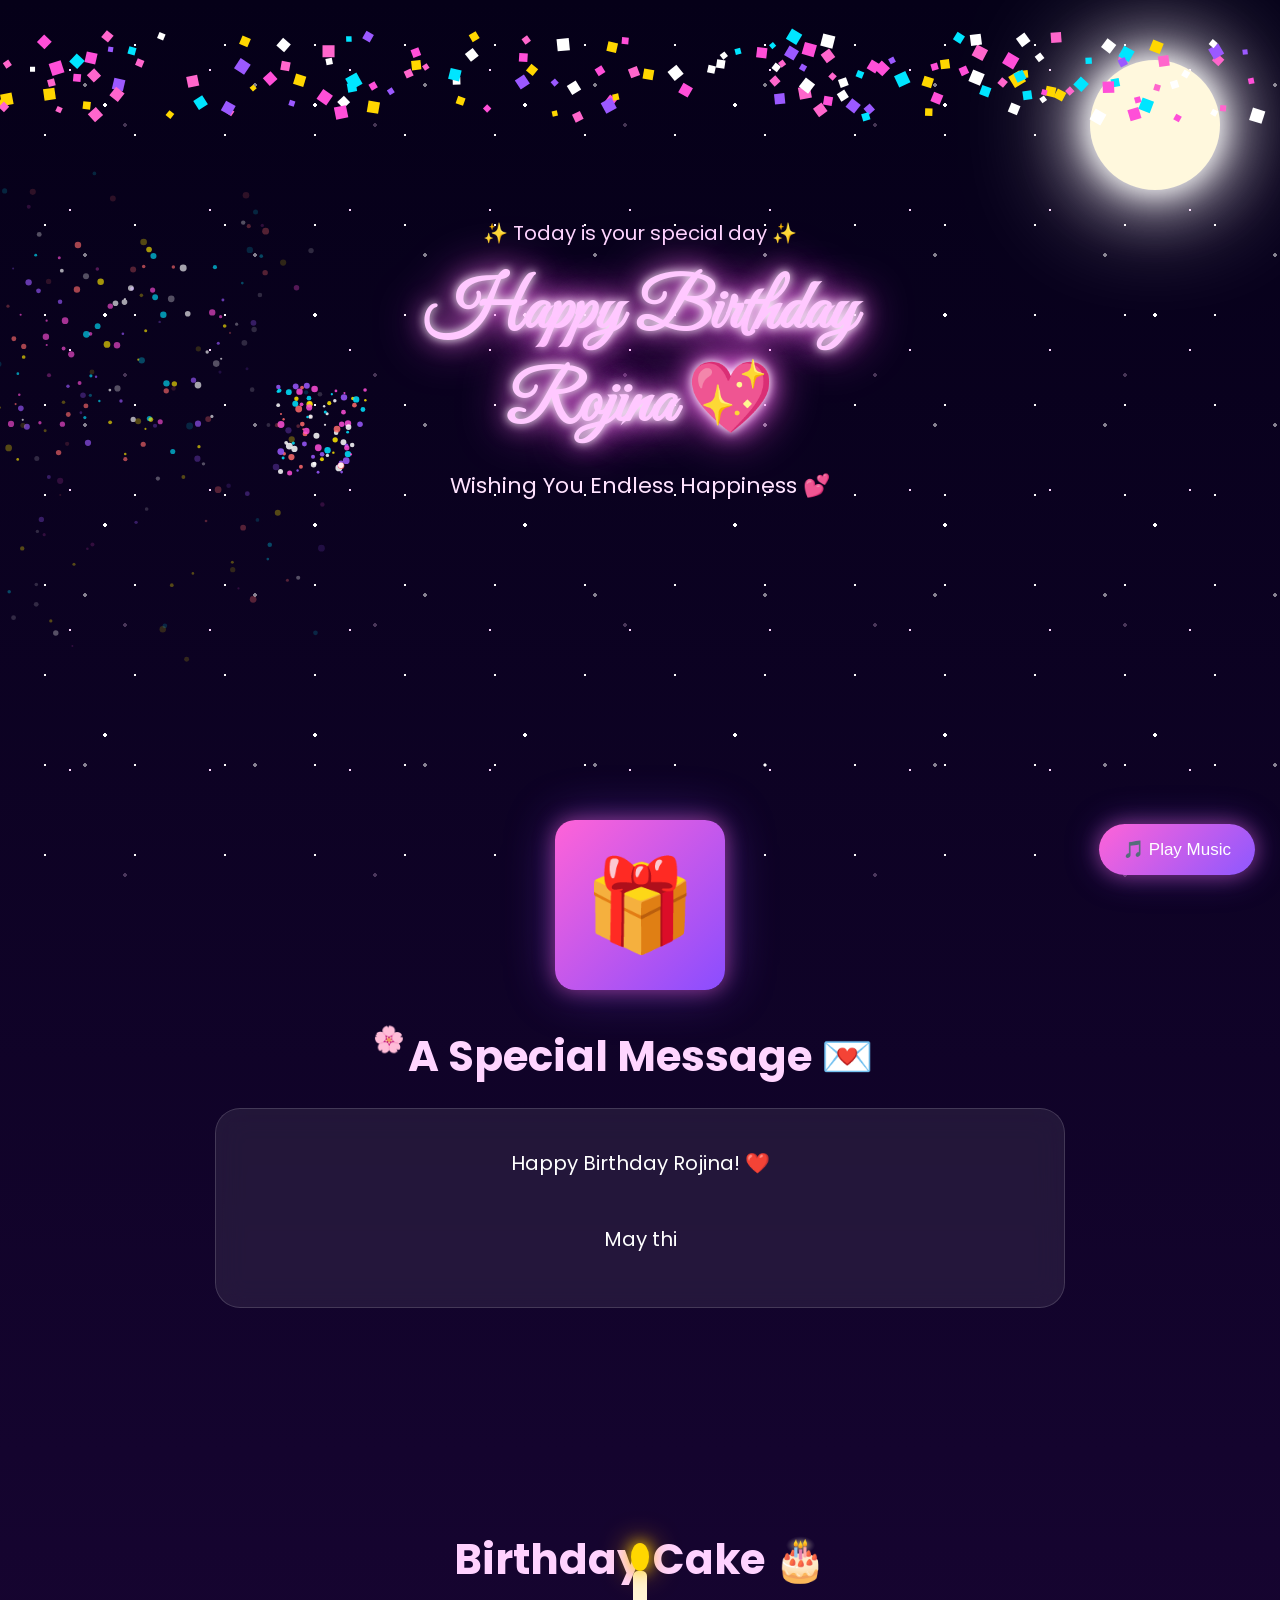
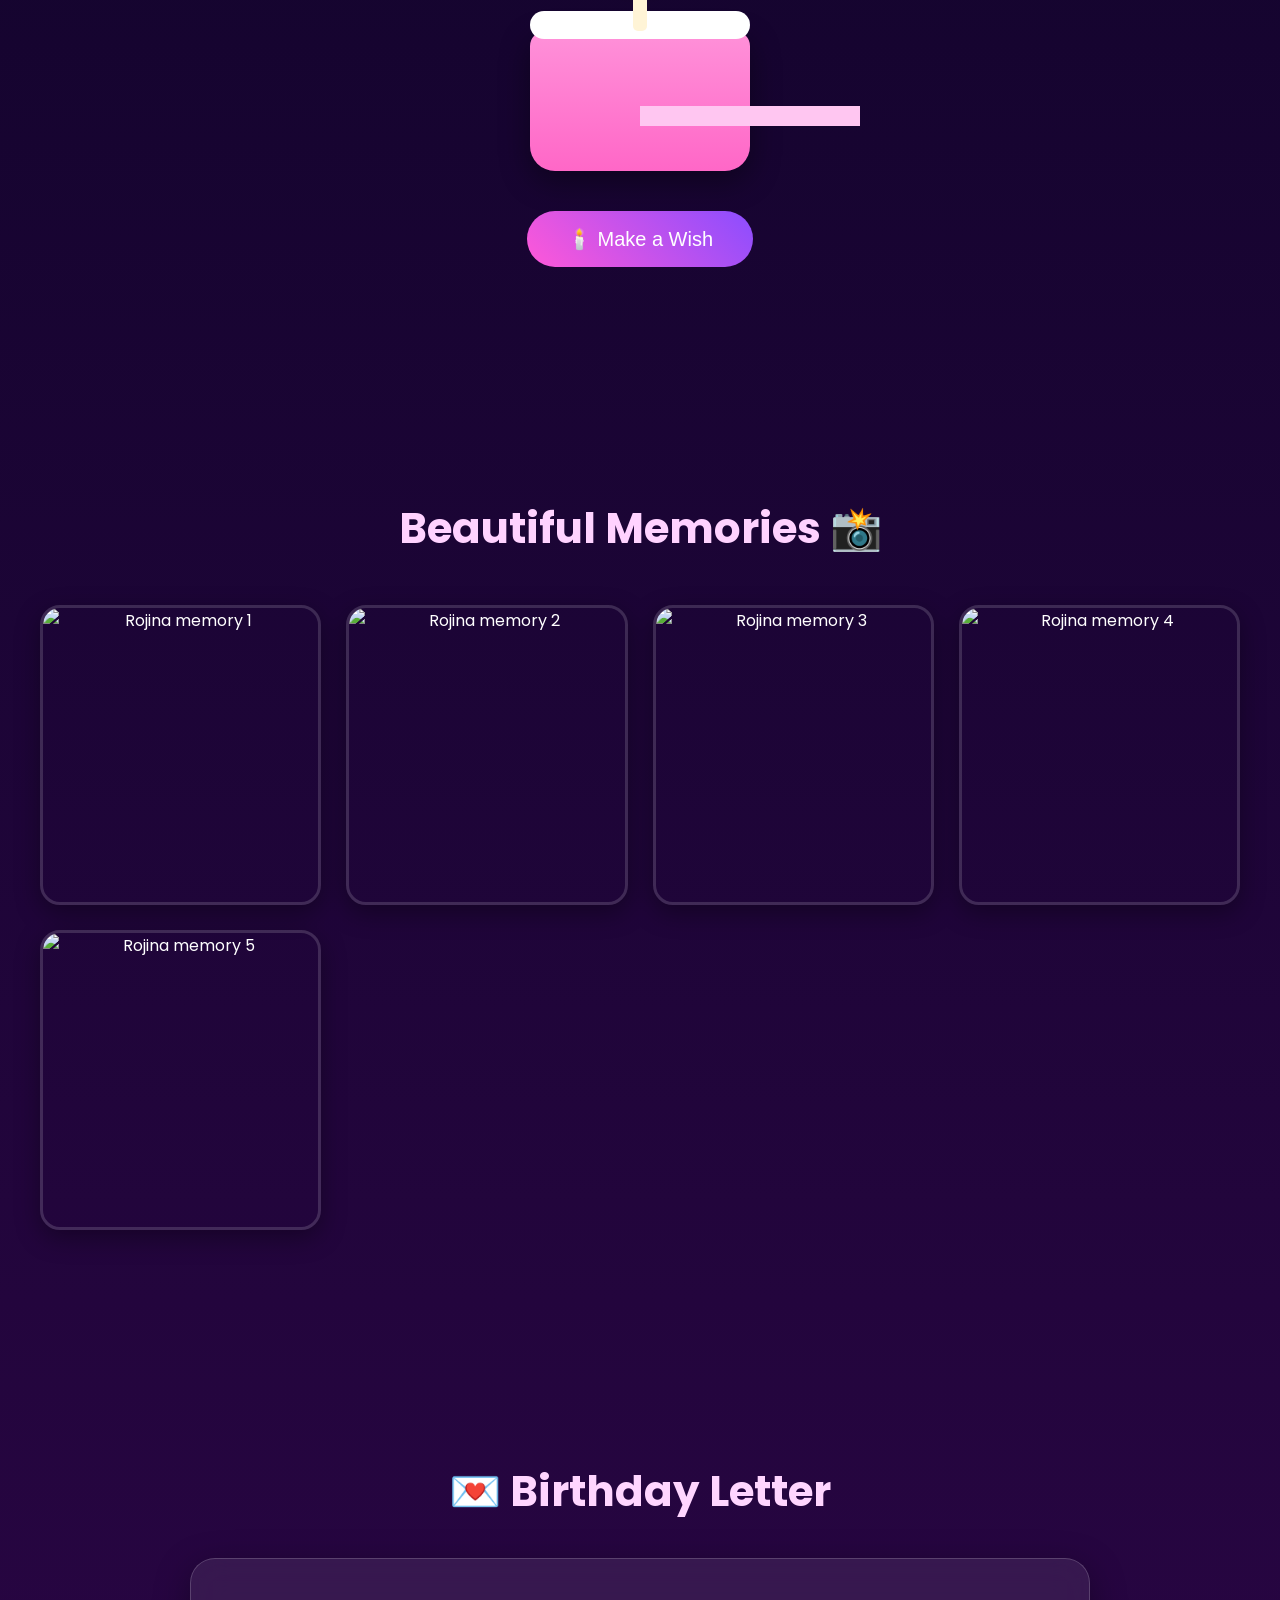
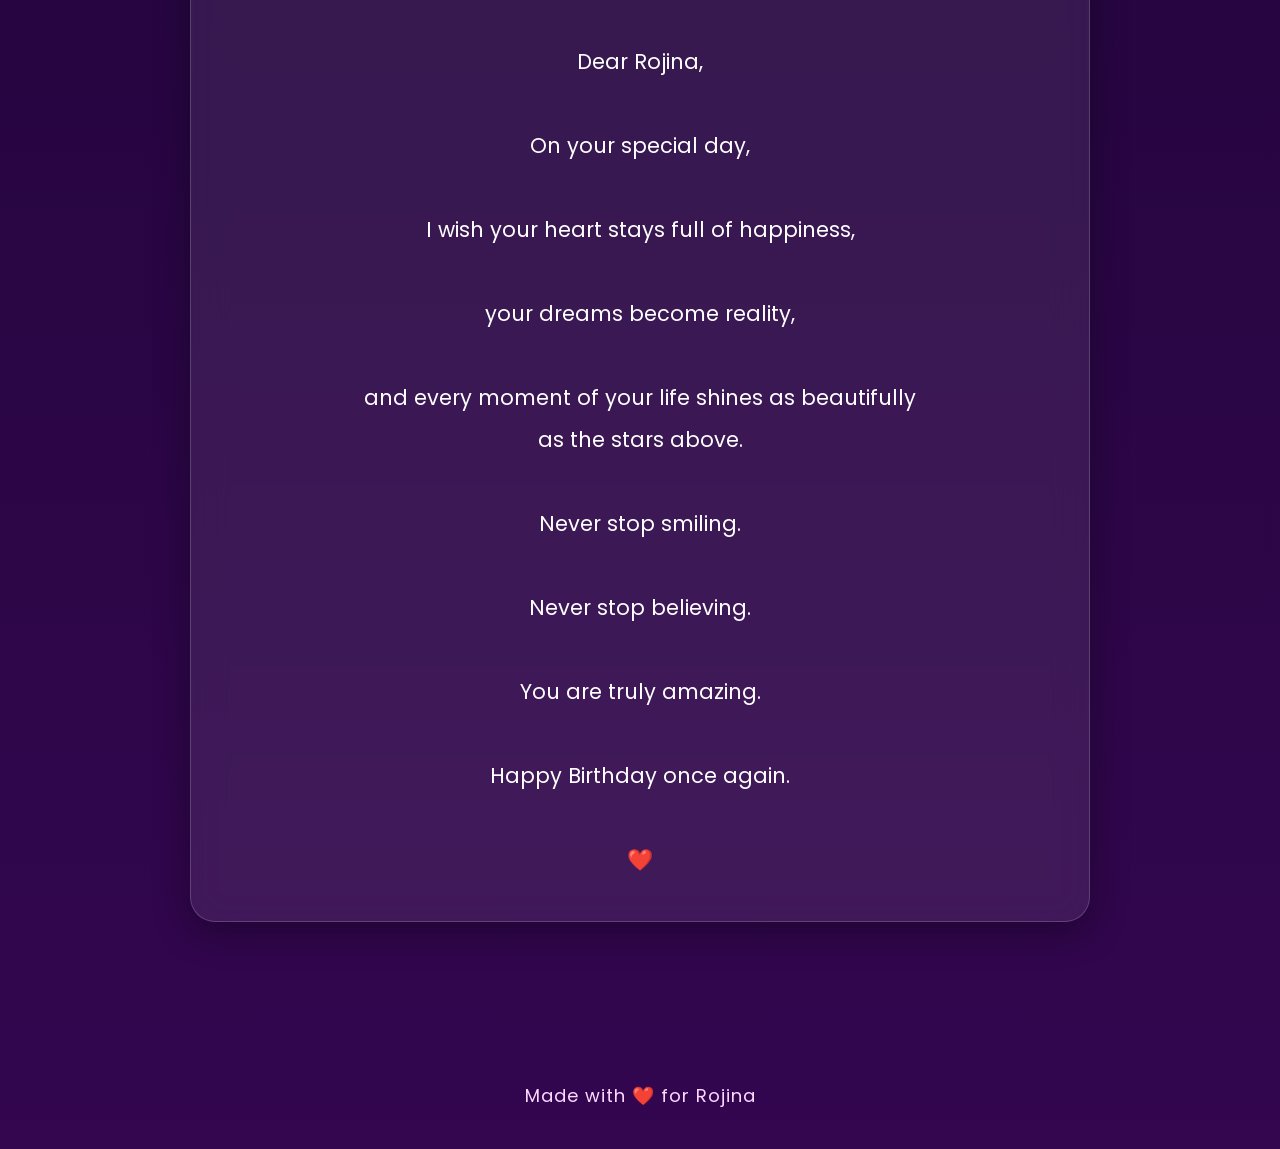
==== surprise.html @ cd190948 "Update surprise.html" ====
<!DOCTYPE html>
<html lang="en">
<head>

    <meta charset="UTF-8">
    <meta name="viewport" content="width=device-width, initial-scale=1.0">

    <title>Rojina's Birthday Surprise 🎂</title>

    <link rel="stylesheet" href="styles.css">

    <link rel="preconnect" href="https://fonts.googleapis.com">
    <link rel="preconnect" href="https://fonts.gstatic.com" crossorigin>

    <link
        href="https://fonts.googleapis.com/css2?family=Poppins:wght@300;400;600;700&family=Great+Vibes&display=swap"
        rel="stylesheet"
    >

</head>

<body class="surprise-page">

    <!-- Background -->
    <div id="stars"></div>
    <div id="stars2"></div>
    <div id="stars3"></div>

    <div class="moon"></div>

    <!-- Effects -->
    <div id="hearts"></div>

    <canvas id="fireworks"></canvas>


    <!-- Birthday Hero -->
    <section class="birthday-hero">

        <p class="small-title">
            ✨ Today is your special day ✨
        </p>

        <h1 class="title">
            Happy Birthday
        </h1>

        <h2 class="name">
            Rojina 💖
        </h2>

        <p class="subtitle">
            Wishing You Endless Happiness 💕
        </p>

    </section>


    <!-- Special Message -->
    <section id="giftSection">

        <div class="gift-box">
            🎁
        </div>

        <h2>
            A Special Message 💌
        </h2>

        <p class="message">
            Happy Birthday Rojina! ❤️

            May this year bring endless happiness, success, love,
            laughter, and beautiful memories.

            You deserve every wonderful thing life has to offer.

            Keep smiling because your smile makes the world brighter.

            Have the most magical birthday ever!

            🎂🎉💖✨
        </p>

    </section>


    <!-- Cake -->
    <section class="cake-section">

        <h2>
            Birthday Cake 🎂
        </h2>

        <div class="cake">

            <div class="candle">
                <div class="flame"></div>
            </div>

        </div>

        <button id="wishBtn" type="button">
            🕯️ Make a Wish
        </button>

    </section>


    <!-- Gallery -->
    <section class="gallery">

        <h2>
            Beautiful Memories 📸
        </h2>

        <div class="photos">

            <img
                src="https://cdn.phototourl.com/free/2026-08-09-d5a7dcd9-28c2-40c3-971a-18ba50d3bc0d.png"
                alt="Rojina memory 1"
            >

            <img
                src="https://cdn.phototourl.com/free/2026-08-09-d5a7dcd9-28c2-40c3-971a-18ba50d3bc0d.png"
                alt="Rojina memory 2"
            >

            <img
                src="https://cdn.phototourl.com/free/2026-08-09-d5a7dcd9-28c2-40c3-971a-18ba50d3bc0d.png"
                alt="Rojina memory 3"
            >

            <img
                src="https://cdn.phototourl.com/free/2026-08-09-d5a7dcd9-28c2-40c3-971a-18ba50d3bc0d.png"
                alt="Rojina memory 4"
            >

            <img
                src="https://cdn.phototourl.com/free/2026-08-09-d5a7dcd9-28c2-40c3-971a-18ba50d3bc0d.png"
                alt="Rojina memory 5"
            >

        </div>

    </section>


    <!-- Birthday Letter -->
    <section class="letter">

        <h2>
            💌 Birthday Letter
        </h2>

        <div class="letter-card">

            <p>
                Dear Rojina,

                On your special day,

                I wish your heart stays full of happiness,

                your dreams become reality,

                and every moment of your life shines as beautifully
                as the stars above.

                Never stop smiling.

                Never stop believing.

                You are truly amazing.

                Happy Birthday once again.

                ❤️
            </p>

        </div>

    </section>


    <!-- Music -->
    <audio
        id="music"
        loop
        preload="auto"
    >
        <source src="music.mp3" type="audio/mpeg">

        Your browser does not support the audio element.
    </audio>

    <button
        id="musicBtn"
        type="button"
    >
        🎵 Play Music
    </button>


    <footer>
        Made with ❤️ for Rojina
    </footer>


    <script src="script.js"></script>

</body>
</html>
---- styles.css ----
/* ==========================================
   PREMIUM BIRTHDAY WEBSITE
   Theme: Pink + Purple
========================================== */

* {
    margin: 0;
    padding: 0;
    box-sizing: border-box;
}

html {
    scroll-behavior: smooth;
}

body {
    font-family: "Poppins", sans-serif;
    overflow-x: hidden;
    background:
        linear-gradient(
            180deg,
            #050018,
            #14042e,
            #23053d,
            #33064f
        );
    color: #fff;
    min-height: 100vh;
}


/* ==========================================
   LOADER
========================================== */

#loader {
    position: fixed;
    inset: 0;

    background: #090017;

    display: flex;
    justify-content: center;
    align-items: center;

    z-index: 10000;

    transition:
        opacity 0.8s ease,
        visibility 0.8s ease;
}

#loader.loader-hidden {
    opacity: 0;
    visibility: hidden;
}

#loader h1 {
    font-size: 40px;

    font-family: "Great Vibes", cursive;

    color: #ffb5ff;

    animation: pulse 2s infinite;
}


@keyframes pulse {

    0% {
        transform: scale(1);
    }

    50% {
        transform: scale(1.08);
    }

    100% {
        transform: scale(1);
    }

}


/* ==========================================
   STAR BACKGROUND
========================================== */

#stars,
#stars2,
#stars3 {
    position: fixed;
    inset: 0;

    width: 100%;
    height: 100%;

    pointer-events: none;

    z-index: 0;
}

#stars {

    background-image:
        radial-gradient(
            white 1px,
            transparent 1px
        ),
        radial-gradient(
            #ffd8ff 1px,
            transparent 1px
        ),
        radial-gradient(
            #ffffff 2px,
            transparent 2px
        );

    background-size:
        90px 90px,
        140px 140px,
        210px 210px;

    animation:
        moveStars 90s linear infinite;
}

#stars2 {

    background-image:
        radial-gradient(
            #fff 2px,
            transparent 2px
        );

    background-size: 170px 170px;

    opacity: 0.5;

    animation:
        moveStars2 120s linear infinite;
}

#stars3 {

    background-image:
        radial-gradient(
            #ffd5ff 2px,
            transparent 2px
        );

    background-size: 250px 250px;

    opacity: 0.25;

    animation:
        twinkle 5s infinite;
}


@keyframes moveStars {

    from {
        transform: translateY(0);
    }

    to {
        transform: translateY(-600px);
    }

}


@keyframes moveStars2 {

    from {
        transform: translateX(0);
    }

    to {
        transform: translateX(-400px);
    }

}


@keyframes twinkle {

    0%,
    100% {
        opacity: 0.2;
    }

    50% {
        opacity: 0.8;
    }

}


/* ==========================================
   MOON
========================================== */

.moon {

    position: fixed;

    top: 60px;
    right: 60px;

    width: 130px;
    height: 130px;

    border-radius: 50%;

    background: #fff8dd;

    box-shadow:
        0 0 30px #fff,
        0 0 70px #fff,
        0 0 120px #ffefff;

    z-index: 1;

    pointer-events: none;
}


/* ==========================================
   GENERAL SECTION
========================================== */

section {

    width: 100%;

    padding: 90px 20px;

    text-align: center;

    position: relative;

    z-index: 5;
}


/* ==========================================
   COUNTDOWN
========================================== */

#countdown-section h2 {

    font-size: 38px;

    margin-bottom: 40px;

    color: #ffd8ff;
}


.countdown {

    display: flex;

    justify-content: center;

    flex-wrap: wrap;

    gap: 25px;
}


.time-box {

    width: 150px;

    padding: 30px;

    border-radius: 25px;

    backdrop-filter: blur(15px);

    -webkit-backdrop-filter: blur(15px);

    background: rgba(255, 255, 255, 0.08);

    border:
        1px solid
        rgba(255, 255, 255, 0.2);

    transition: 0.4s;
}


.time-box:hover {

    transform: translateY(-8px);

    box-shadow:
        0 0 25px #ff75f7;
}


.time-box span {

    display: block;

    font-size: 52px;

    font-weight: 700;

    color: #ff9ef8;
}


.time-box p {

    margin-top: 10px;

    font-size: 18px;
}


/* ==========================================
   HERO
========================================== */

.hero {

    min-height: 70vh;

    display: flex;

    flex-direction: column;

    justify-content: center;

    align-items: center;
}


.title {

    font-size: 70px;

    font-family:
        "Great Vibes",
        cursive;

    color: #ffc8ff;

    text-shadow:
        0 0 10px #fff,
        0 0 25px #ff7ef8,
        0 0 50px #ff57f1;

    animation:
        glow 4s infinite;
}


.name {

    font-size: 70px;

    font-family:
        "Great Vibes",
        cursive;

    color: #ffc8ff;

    text-shadow:
        0 0 10px #fff,
        0 0 25px #ff7ef8,
        0 0 50px #ff57f1;

    animation:
        glow 4s infinite;
}


.subtitle {

    margin-top: 20px;

    font-size: 22px;

    color: #ffe3ff;
}


/* ==========================================
   BUTTON
========================================== */

button {

    margin-top: 40px;

    padding: 16px 40px;

    border: none;

    border-radius: 40px;

    font-size: 20px;

    cursor: pointer;

    background:
        linear-gradient(
            45deg,
            #ff58d8,
            #8b4dff
        );

    color: white;

    transition: 0.4s;
}


button:hover {

    transform: scale(1.08);

    box-shadow:
        0 0 25px #ff58d8,
        0 0 50px #8b4dff;
}


button:disabled {

    opacity: 0.6;

    cursor: not-allowed;

    transform: none;

    box-shadow: none;
}


button.unlocked {

    animation:
        unlockPulse 1.5s infinite;
}


@keyframes unlockPulse {

    0%,
    100% {
        box-shadow:
            0 0 10px #ff58d8;
    }

    50% {
        box-shadow:
            0 0 30px #ff58d8,
            0 0 60px #8b4dff;
    }

}


/* ==========================================
   TEXT GLOW
========================================== */

@keyframes glow {

    0% {

        text-shadow:
            0 0 10px #fff,
            0 0 20px #ff84ff;

    }

    50% {

        text-shadow:
            0 0 20px #fff,
            0 0 40px #ff52ff,
            0 0 70px #ff52ff;

    }

    100% {

        text-shadow:
            0 0 10px #fff,
            0 0 20px #ff84ff;

    }

}


/* ==========================================
   BIRTHDAY HERO
========================================== */

.birthday-hero {

    min-height: 80vh;

    display: flex;

    flex-direction: column;

    justify-content: center;

    align-items: center;
}


.small-title {

    font-size: 20px;

    color: #ffd5ff;

    margin-bottom: 20px;
}


/* ==========================================
   GIFT SECTION
========================================== */

#giftSection {

    padding: 100px 20px;

    animation:
        fadeIn 1s ease;
}


.gift-box {

    width: 170px;
    height: 170px;

    margin: 0 auto 35px;

    background:
        linear-gradient(
            135deg,
            #ff63d8,
            #8a4dff
        );

    border-radius: 20px;

    display: flex;

    align-items: center;
    justify-content: center;

    font-size: 90px;

    cursor: pointer;

    transition: 0.5s;

    box-shadow:
        0 0 20px
        rgba(255, 99, 216, 0.5),

        0 0 50px
        rgba(138, 77, 255, 0.4);

    animation:
        giftFloat 3s
        ease-in-out infinite;
}


.gift-box:hover {

    transform:
        scale(1.08)
        rotate(-5deg);

    box-shadow:
        0 0 30px #ff7be5,
        0 0 60px #a86dff;
}


.gift-box.gift-active {

    transform:
        scale(1.25)
        rotate(20deg);
}


@keyframes giftFloat {

    0%,
    100% {
        transform:
            translateY(0);
    }

    50% {
        transform:
            translateY(-12px);
    }

}


#giftSection h2 {

    font-size: 42px;

    color: #ffd5ff;

    margin-bottom: 20px;
}


.message {

    max-width: 850px;

    margin: 0 auto;

    padding: 35px;

    border-radius: 25px;

    backdrop-filter: blur(15px);

    -webkit-backdrop-filter: blur(15px);

    background:
        rgba(255, 255, 255, 0.08);

    border:
        1px solid
        rgba(255, 255, 255, 0.15);

    font-size: 20px;

    line-height: 1.9;

    color: #fff;

    white-space: pre-line;

    min-height: 200px;
}


/* ==========================================
   CAKE
========================================== */

.cake-section {

    padding: 120px 20px;
}


.cake-section h2 {

    font-size: 42px;

    margin-bottom: 40px;

    color: #ffd2ff;
}


.cake {

    width: 220px;
    height: 140px;

    margin: 0 auto;

    position: relative;

    background:
        linear-gradient(
            #ff91d9,
            #ff67c7
        );

    border-radius:
        15px 15px 25px 25px;

    box-shadow:
        0 10px 30px
        rgba(0, 0, 0, 0.4);
}


.cake::before {

    content: "";

    position: absolute;

    width: 220px;
    height: 28px;

    top: -20px;
    left: 0;

    background: #fff;

    border-radius: 20px;
}


.cake::after {

    content: "";

    position: absolute;

    width: 220px;
    height: 20px;

    bottom: 45px;

    background: #ffc6f1;
}


.candle {

    position: absolute;

    width: 14px;
    height: 60px;

    background: #fff4d6;

    left: 50%;
    top: -60px;

    transform:
        translateX(-50%);

    border-radius: 5px;
}


.flame {

    position: absolute;

    width: 18px;
    height: 28px;

    background: gold;

    left: 50%;
    top: -28px;

    transform:
        translateX(-50%);

    border-radius:
        50% 50% 50% 50%;

    box-shadow:
        0 0 15px gold,
        0 0 30px orange;

    animation:
        flicker 0.5s
        infinite alternate;
}


@keyframes flicker {

    from {

        transform:
            translateX(-50%)
            scale(1);

    }

    to {

        transform:
            translateX(-50%)
            scale(1.15);

    }

}


/* ==========================================
   GALLERY
========================================== */

.gallery {

    padding: 110px 20px;
}


.gallery h2 {

    font-size: 42px;

    color: #ffd2ff;

    margin-bottom: 45px;
}


.photos {

    display: grid;

    grid-template-columns:
        repeat(
            auto-fit,
            minmax(240px, 1fr)
        );

    gap: 25px;

    max-width: 1200px;

    margin: auto;
}


.photos img {

    width: 100%;

    height: 300px;

    object-fit: cover;

    border-radius: 20px;

    border:
        3px solid
        rgba(255, 255, 255, 0.15);

    transition: 0.5s;

    box-shadow:
        0 8px 25px
        rgba(0, 0, 0, 0.35);

    cursor: pointer;
}


.photos img:hover {

    transform:
        scale(1.05)
        rotate(1deg);

    box-shadow:
        0 0 20px #ff77e8,
        0 0 45px #8c63ff;
}


.photos img.photo-active {

    transform:
        scale(1.08);

    z-index: 100;
}


/* ==========================================
   LETTER
========================================== */

.letter {

    padding: 120px 20px;
}


.letter h2 {

    font-size: 42px;

    color: #ffd5ff;

    margin-bottom: 35px;
}


.letter-card {

    max-width: 900px;

    margin: auto;

    padding: 40px;

    border-radius: 25px;

    backdrop-filter: blur(18px);

    -webkit-backdrop-filter: blur(18px);

    background:
        rgba(255, 255, 255, 0.08);

    border:
        1px solid
        rgba(255, 255, 255, 0.18);

    box-shadow:
        0 10px 35px
        rgba(0, 0, 0, 0.35);
}


.letter-card p {

    font-size: 21px;

    line-height: 2;

    color: #fff;

    white-space: pre-line;
}


/* ==========================================
   MUSIC
========================================== */

#musicBtn {

    position: fixed;

    right: 25px;
    bottom: 25px;

    z-index: 999;

    padding:
        15px 24px;

    border: none;

    border-radius: 50px;

    font-size: 17px;

    cursor: pointer;

    background:
        linear-gradient(
            135deg,
            #ff63d8,
            #8d58ff
        );

    color: #fff;

    box-shadow:
        0 0 20px
        rgba(255, 99, 216, 0.45),

        0 0 35px
        rgba(141, 88, 255, 0.35);

    transition: 0.3s;
}


#musicBtn:hover {

    transform: scale(1.08);
}


/* ==========================================
   HEARTS
========================================== */

#hearts {

    position: fixed;

    inset: 0;

    pointer-events: none;

    overflow: hidden;

    z-index: 15;
}


.heart {

    position: absolute;

    bottom: -50px;

    color: #ff66cc;

    font-size: 24px;

    animation:
        floatHeart
        linear forwards;

    opacity: 0.85;
}


@keyframes floatHeart {

    0% {

        transform:
            translateY(0)
            scale(0.8);

        opacity: 0;

    }

    10% {
        opacity: 1;
    }

    100% {

        transform:
            translateY(-110vh)
            translateX(80px)
            scale(1.4);

        opacity: 0;

    }

}


/* ==========================================
   BALLOONS
========================================== */

.balloon {

    position: fixed;

    bottom: -200px;

    width: 70px;
    height: 90px;

    border-radius: 50%;

    animation:
        balloonUp
        linear forwards;

    box-shadow:
        0 0 20px
        rgba(255, 255, 255, 0.25);

    z-index: 3;
}


.balloon::after {

    content: "";

    position: absolute;

    left: 50%;
    top: 90px;

    width: 2px;
    height: 100px;

    background: #ffffff88;
}


.balloon.pink {
    background: #ff69d6;
}


.balloon.purple {
    background: #9b59ff;
}


.balloon.white {
    background: #ffffff;
}


@keyframes balloonUp {

    from {
        transform:
            translateY(0);
    }

    to {
        transform:
            translateY(-130vh);
    }

}


/* ==========================================
   SHOOTING STARS
========================================== */

.shooting-star {

    position: fixed;

    top: -40px;

    width: 180px;
    height: 2px;

    background:
        linear-gradient(
            to right,
            #fff,
            transparent
        );

    transform:
        rotate(-35deg);

    animation:
        shoot 5s linear forwards;

    opacity: 0.9;

    z-index: 3;
}


@keyframes shoot {

    0% {

        left: -250px;

        top: 80px;

        opacity: 0;

    }

    10% {
        opacity: 1;
    }

    100% {

        left: 120%;

        top: 420px;

        opacity: 0;

    }

}


/* ==========================================
   PETALS
========================================== */

.petal {

    position: fixed;

    top: -60px;

    color: #ff5ab8;

    font-size: 22px;

    animation:
        petalFall
        linear forwards;

    z-index: 3;
}


@keyframes petalFall {

    from {

        transform:
            translateY(0)
            rotate(0deg);

    }

    to {

        transform:
            translateY(120vh)
            rotate(720deg);

    }

}


/* ==========================================
   SPARKLES
========================================== */

.sparkle {

    position: absolute;

    width: 5px;
    height: 5px;

    border-radius: 50%;

    background: white;

    animation:
        sparkle
        1s linear forwards;

    z-index: 25;
}


@keyframes sparkle {

    from {

        transform: scale(0);

        opacity: 1;

    }

    to {

        transform: scale(4);

        opacity: 0;

    }

}


/* ==========================================
   FIREWORK CANVAS
========================================== */

#fireworks {

    position: fixed;

    inset: 0;

    width: 100%;
    height: 100%;

    pointer-events: none;

    z-index: 20;
}


/* ==========================================
   FOOTER
========================================== */

footer {

    padding: 40px 20px;

    text-align: center;

    color: #ffd8ff;

    font-size: 18px;

    letter-spacing: 1px;

    position: relative;

    z-index: 5;
}


/* ==========================================
   FADE
========================================== */

@keyframes fadeIn {

    from {

        opacity: 0;

        transform:
            translateY(30px);

    }

    to {

        opacity: 1;

        transform:
            translateY(0);

    }

}


/* ==========================================
   SCROLLBAR
========================================== */

::-webkit-scrollbar {

    width: 10px;
}


::-webkit-scrollbar-track {

    background: #13052b;
}


::-webkit-scrollbar-thumb {

    background: #ff72f5;

    border-radius: 20px;
}


::-webkit-scrollbar-thumb:hover {

    background: #ff3cdf;
}


/* ==========================================
   SELECTION
========================================== */

::selection {

    background: #ff4fcf;

    color: white;
}


/* ==========================================
   RESPONSIVE
========================================== */

@media (max-width: 992px) {

    .title {
        font-size: 52px;
    }

    .name {
        font-size: 44px;
    }

    .countdown {
        gap: 15px;
    }

    .time-box {
        width: 120px;
        padding: 20px;
    }

    .time-box span {
        font-size: 40px;
    }

    .photos img {
        height: 240px;
    }

}


@media (max-width: 768px) {

    .title {
        font-size: 42px;
    }

    .name {
        font-size: 34px;
    }

    .subtitle {
        font-size: 18px;
    }

    #countdown-section h2 {
        font-size: 28px;
    }

    .countdown {

        display: grid;

        grid-template-columns:
            repeat(2, 1fr);

    }

    .time-box {
        width: 100%;
    }

    button {

        width: 90%;

        max-width: 320px;

    }

    .message,
    .letter-card {

        padding: 25px;

        font-size: 17px;

    }

    .gallery h2,
    .letter h2,
    .cake-section h2 {

        font-size: 30px;

    }

    .photos img {

        height: 220px;

    }

    #musicBtn {

        right: 15px;

        bottom: 15px;

        font-size: 15px;

    }

    .moon {

        width: 90px;

        height: 90px;

        right: 20px;

    }

}


@media (max-width: 480px) {

    .title {
        font-size: 34px;
    }

    .name {
        font-size: 28px;
    }

    .time-box span {
        font-size: 30px;
    }

    .time-box p {
        font-size: 14px;
    }

    .message,
    .letter-card {

        font-size: 15px;

        line-height: 1.8;

    }

    .photos {

        grid-template-columns: 1fr;

    }

    .photos img {

        height: 250px;

    }

    footer {
        font-size: 15px;
    }

    .moon {

        width: 65px;

        height: 65px;

        top: 25px;

        right: 15px;

    }

}


/* ==========================================
   REDUCED MOTION
========================================== */

@media (prefers-reduced-motion: reduce) {

    *,
    *::before,
    *::after {

        animation-duration:
            0.01ms !important;

        animation-iteration-count:
            1 !important;

        scroll-behavior:
            auto !important;

        transition-duration:
            0.01ms !important;

    }

}
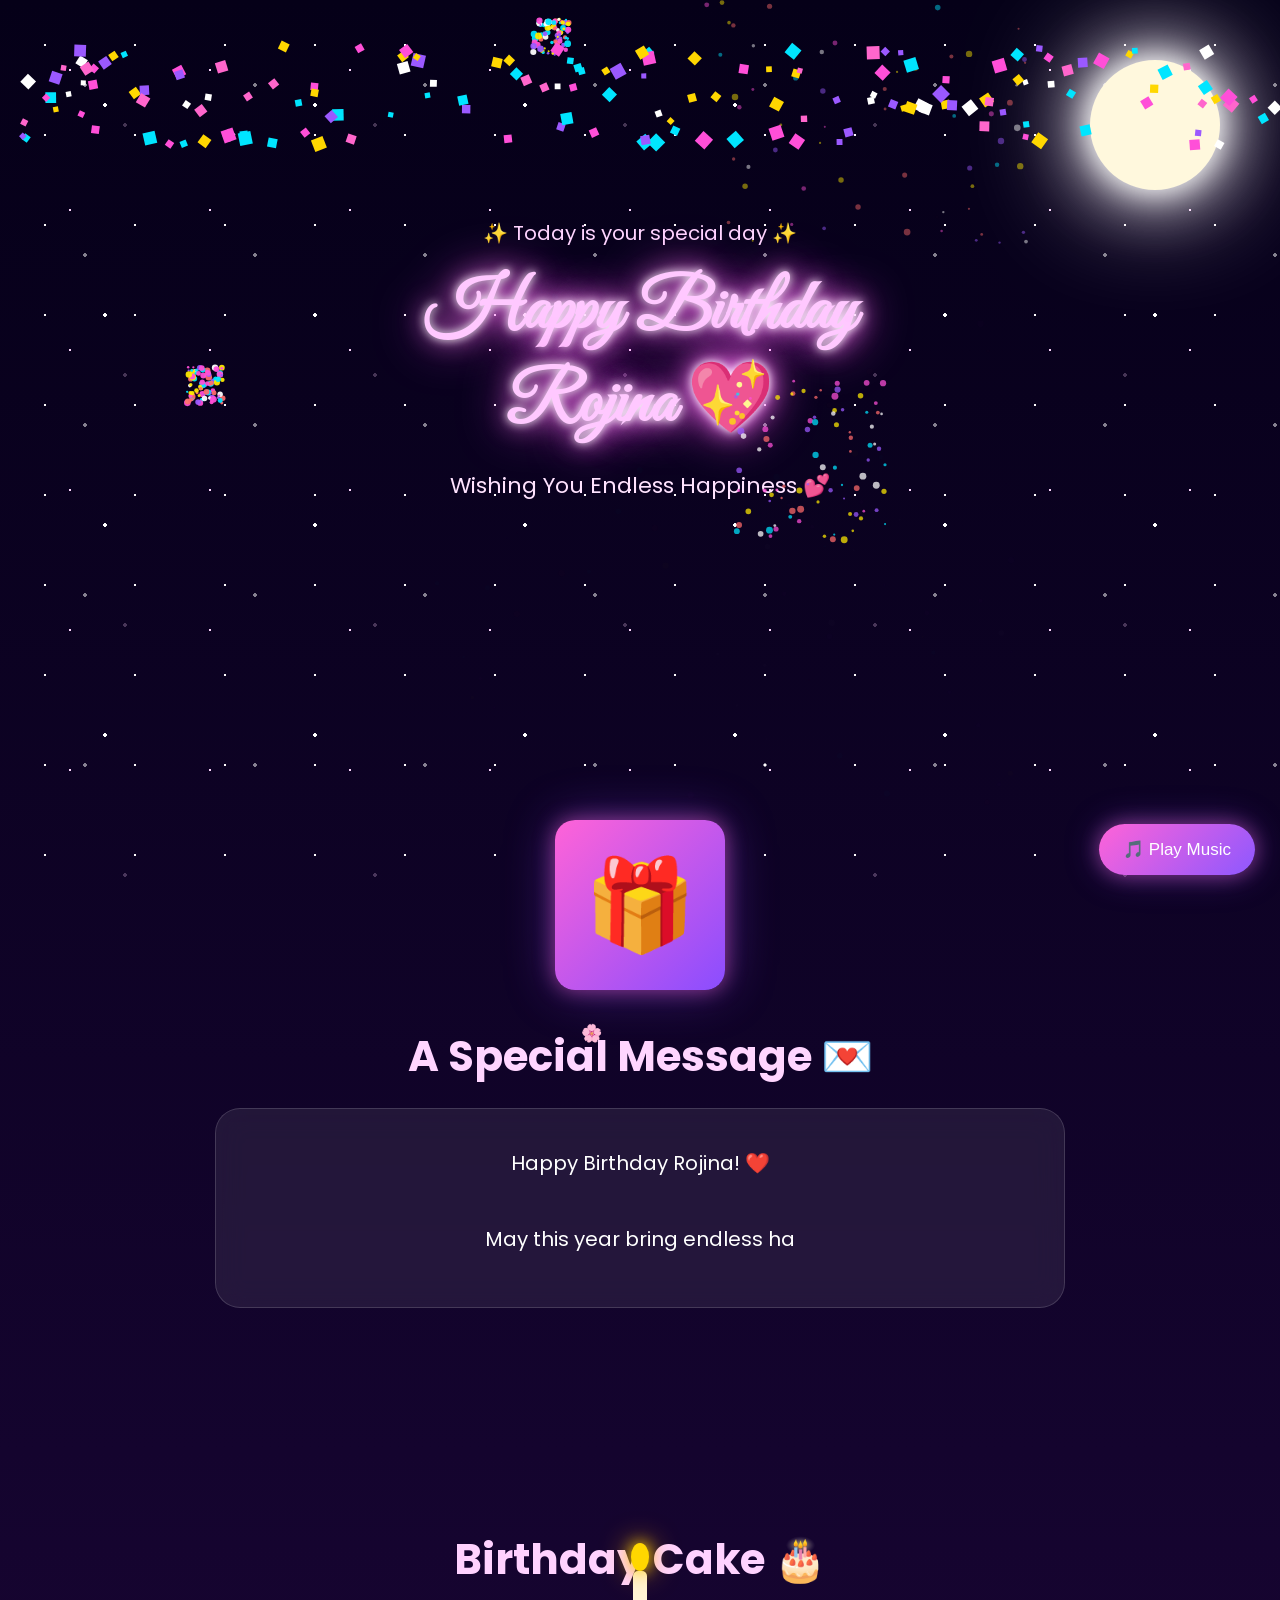
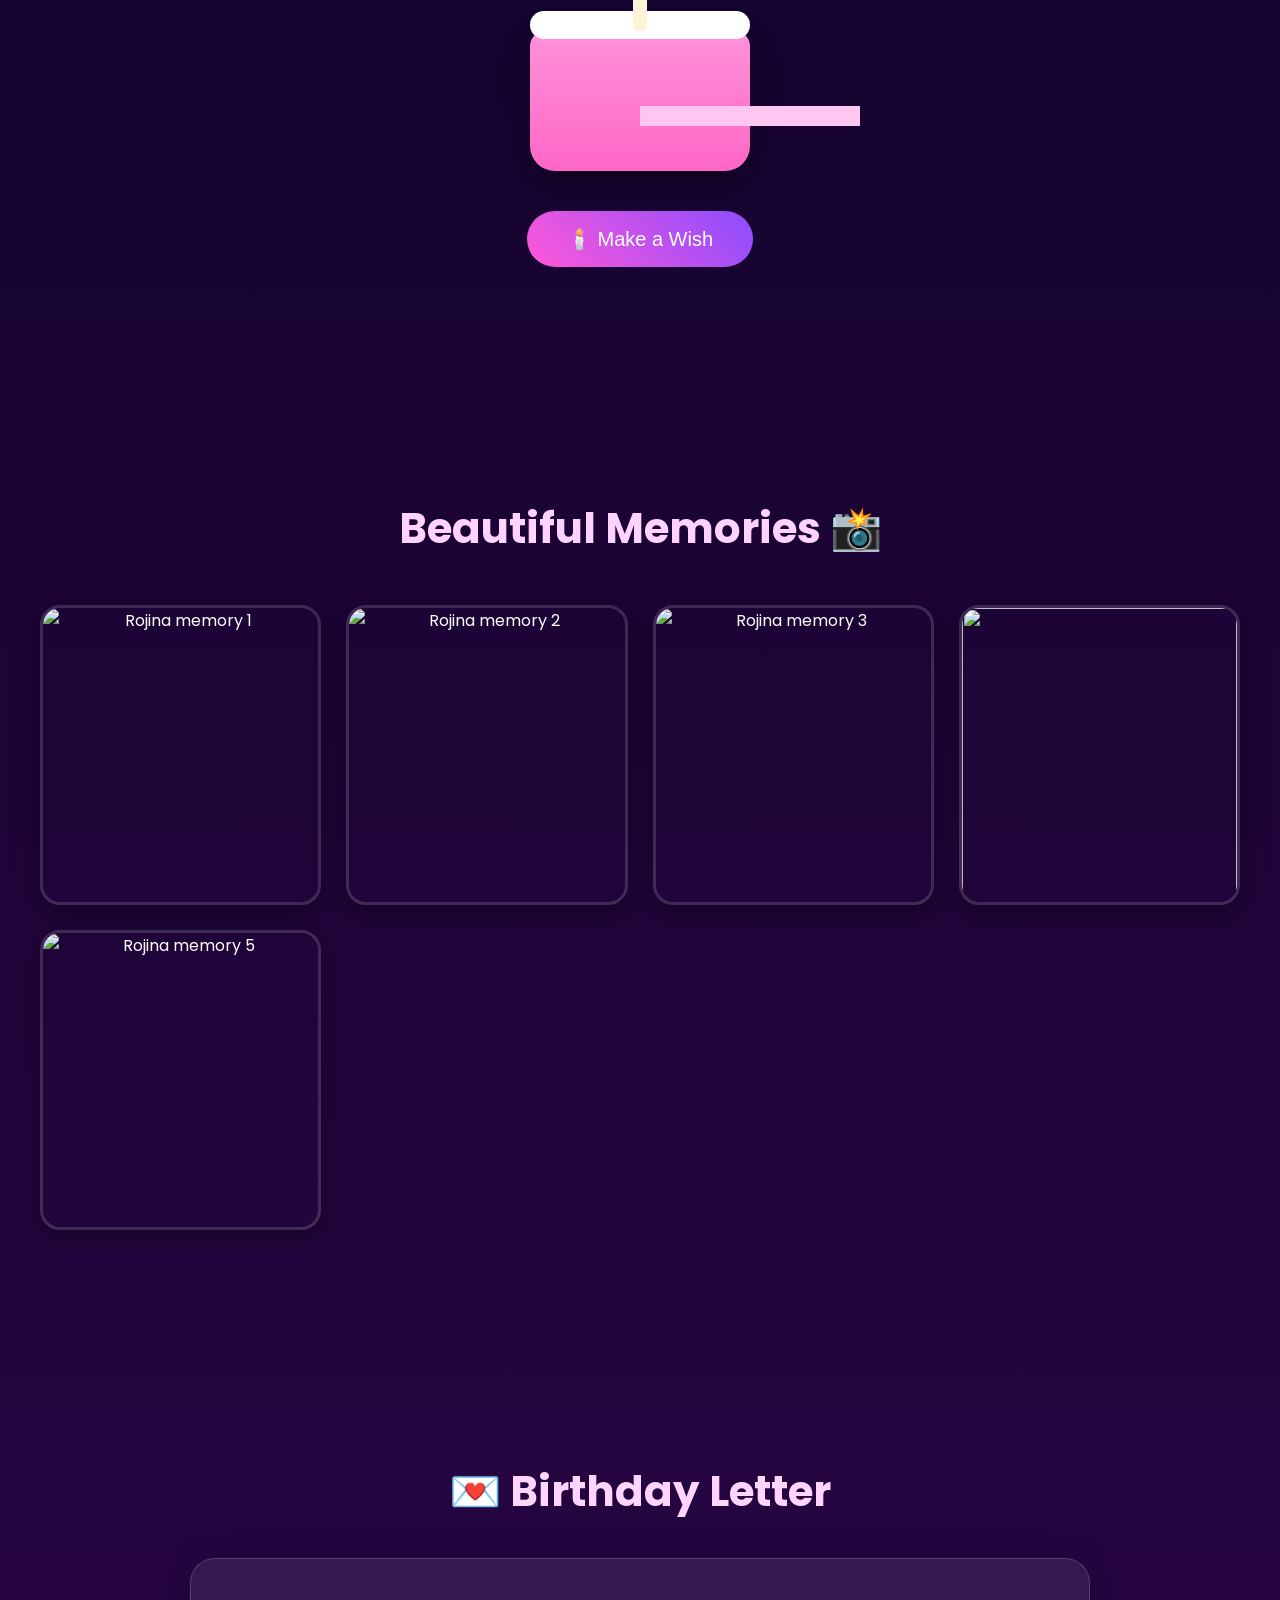
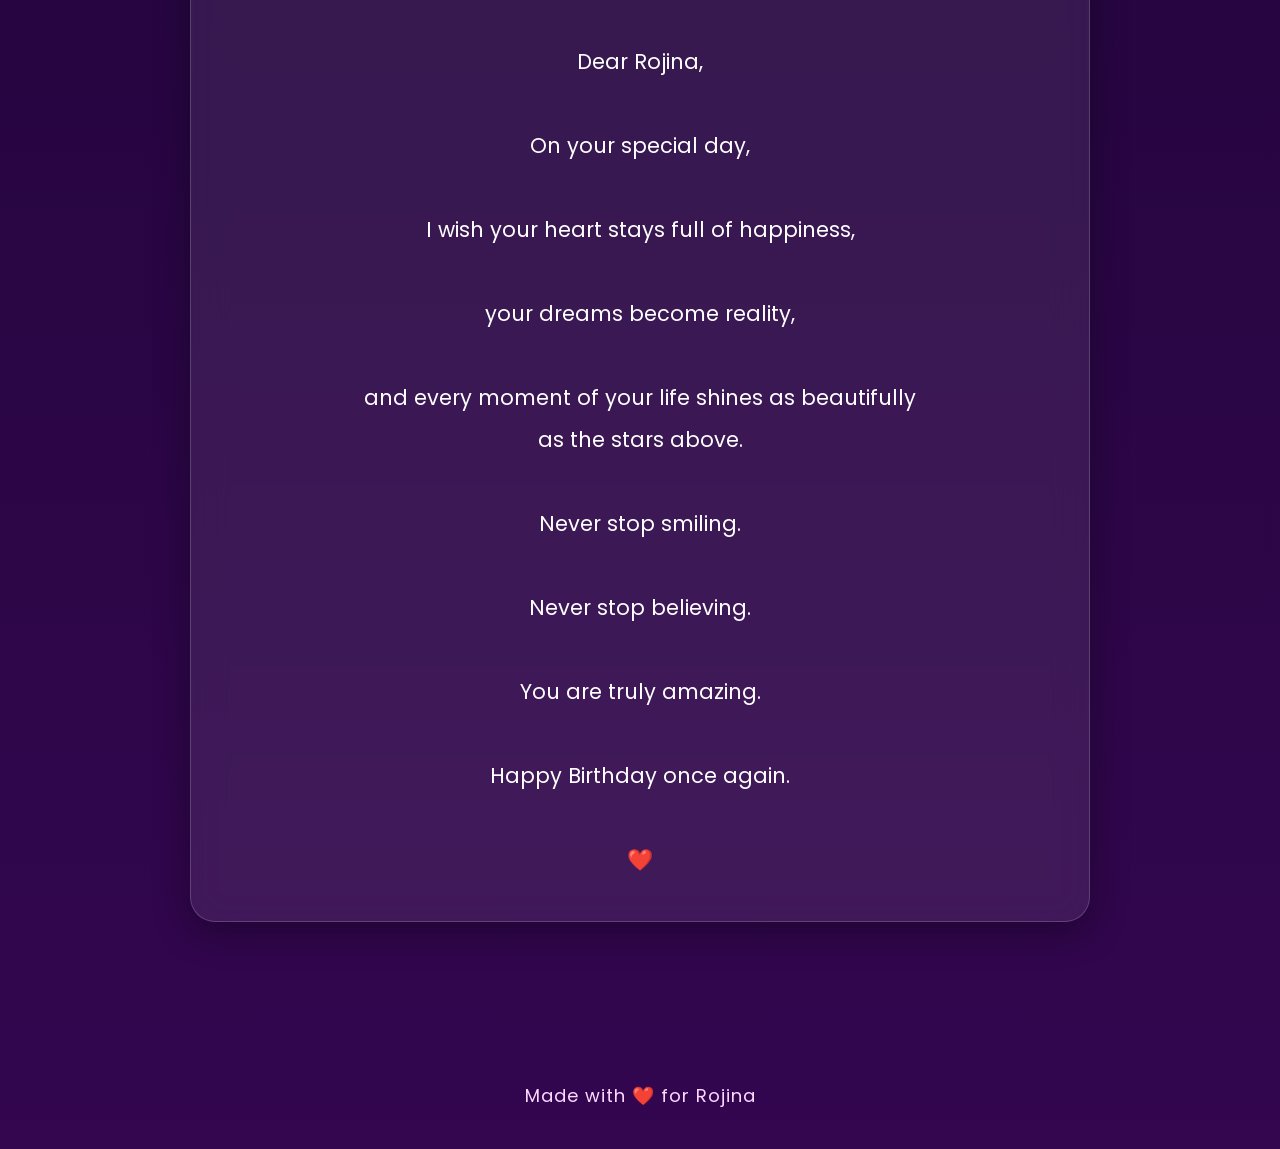
==== commit 4c88f3a1: "Change image sources in surprise.html Updated image sources in the photos section to new URLs." ====
--- a/surprise.html
+++ b/surprise.html
@@ -117,27 +117,27 @@
         <div class="photos">
 
             <img
-                src="https://cdn.phototourl.com/free/2026-08-09-d5a7dcd9-28c2-40c3-971a-18ba50d3bc0d.png"
+                src="60d7b70d-9997-4392-9359-b87d28d3c8fa.jpg"
                 alt="Rojina memory 1"
             >
 
             <img
-                src="https://cdn.phototourl.com/free/2026-08-09-d5a7dcd9-28c2-40c3-971a-18ba50d3bc0d.png"
+                src="b9c706f8-f351-442d-b8d7-de5d80687e24.jpg"
                 alt="Rojina memory 2"
             >
 
             <img
-                src="https://cdn.phototourl.com/free/2026-08-09-d5a7dcd9-28c2-40c3-971a-18ba50d3bc0d.png"
+                src="cfe5e693-bdc5-40ad-aa15-684c075ee91a.jpg"
                 alt="Rojina memory 3"
             >
 
             <img
-                src="https://cdn.phototourl.com/free/2026-08-09-d5a7dcd9-28c2-40c3-971a-18ba50d3bc0d.png"
+                src="d70b5001-d187-45d2-b88d-b95057e99075.jpg
                 alt="Rojina memory 4"
             >
 
             <img
-                src="https://cdn.phototourl.com/free/2026-08-09-d5a7dcd9-28c2-40c3-971a-18ba50d3bc0d.png"
+                src="e29a46da-2d89-43cc-8ef0-155306f3abbd.jpg"
                 alt="Rojina memory 5"
             >
 
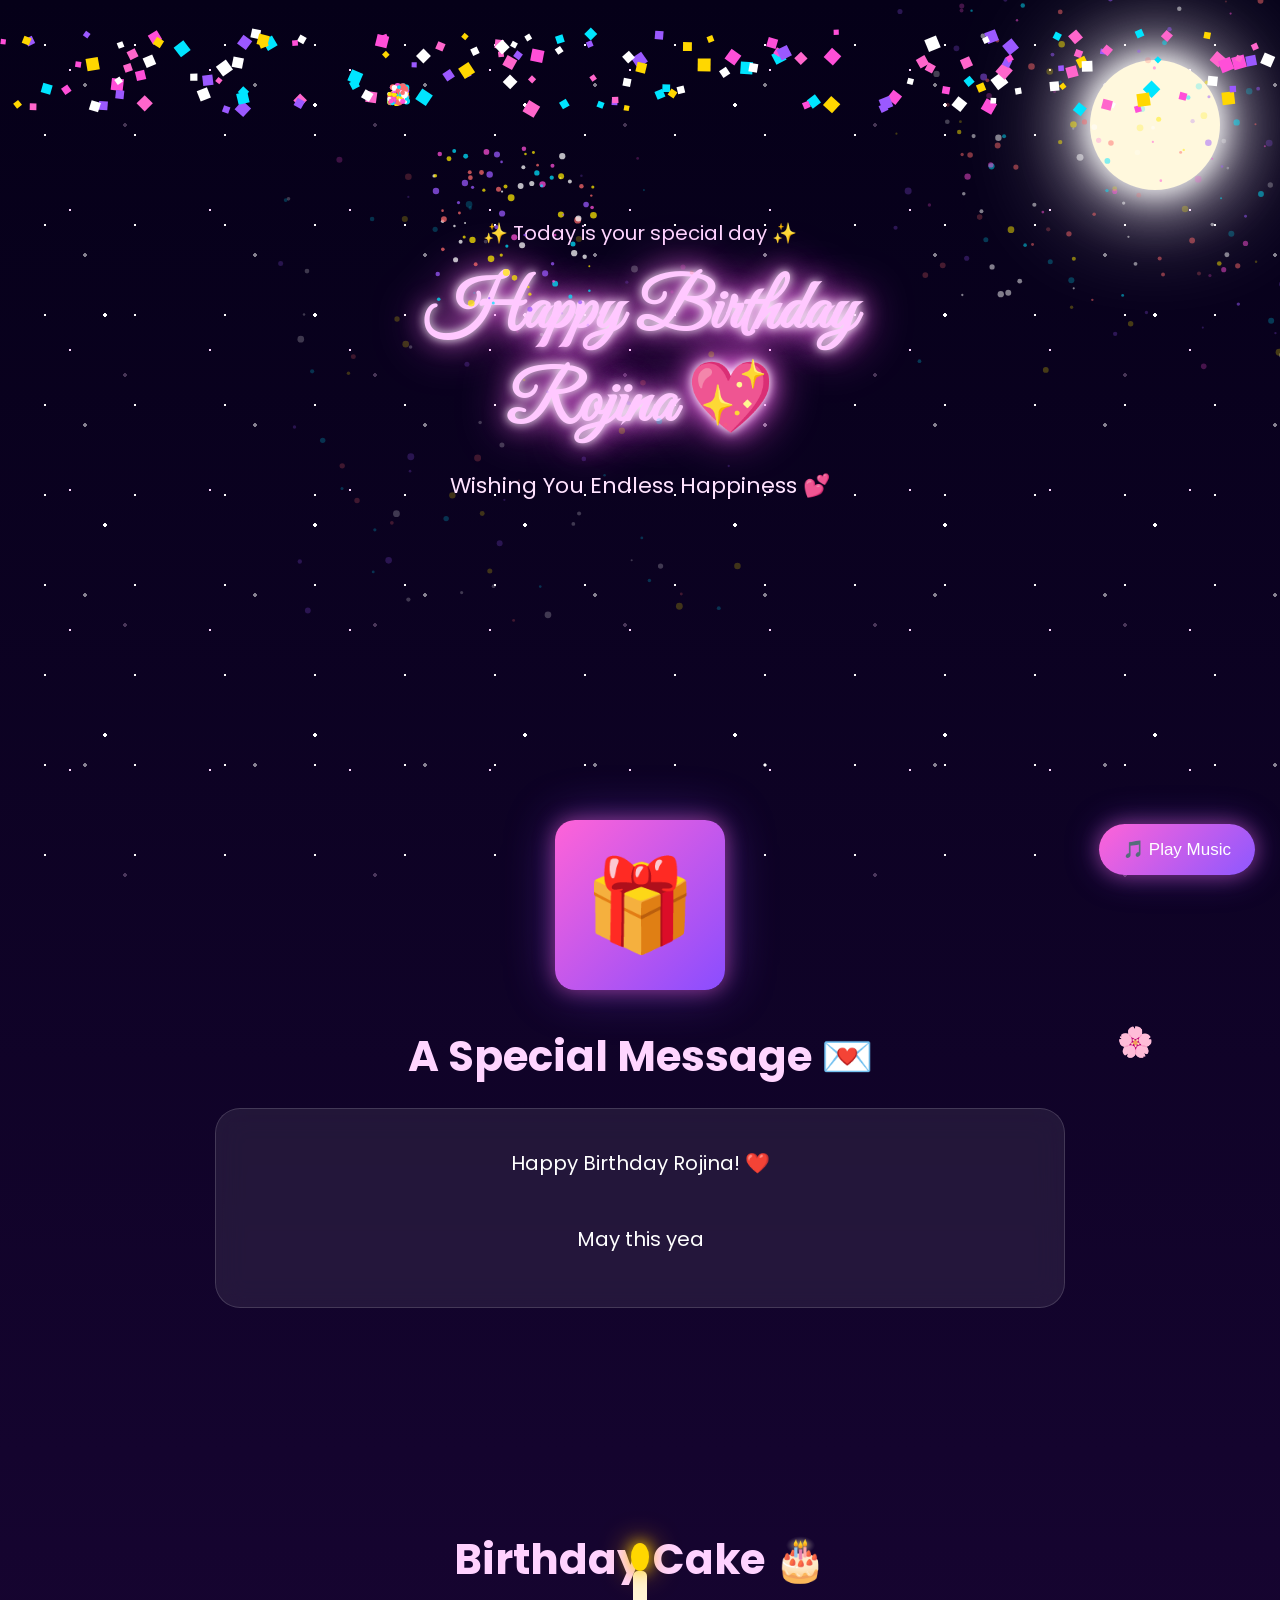
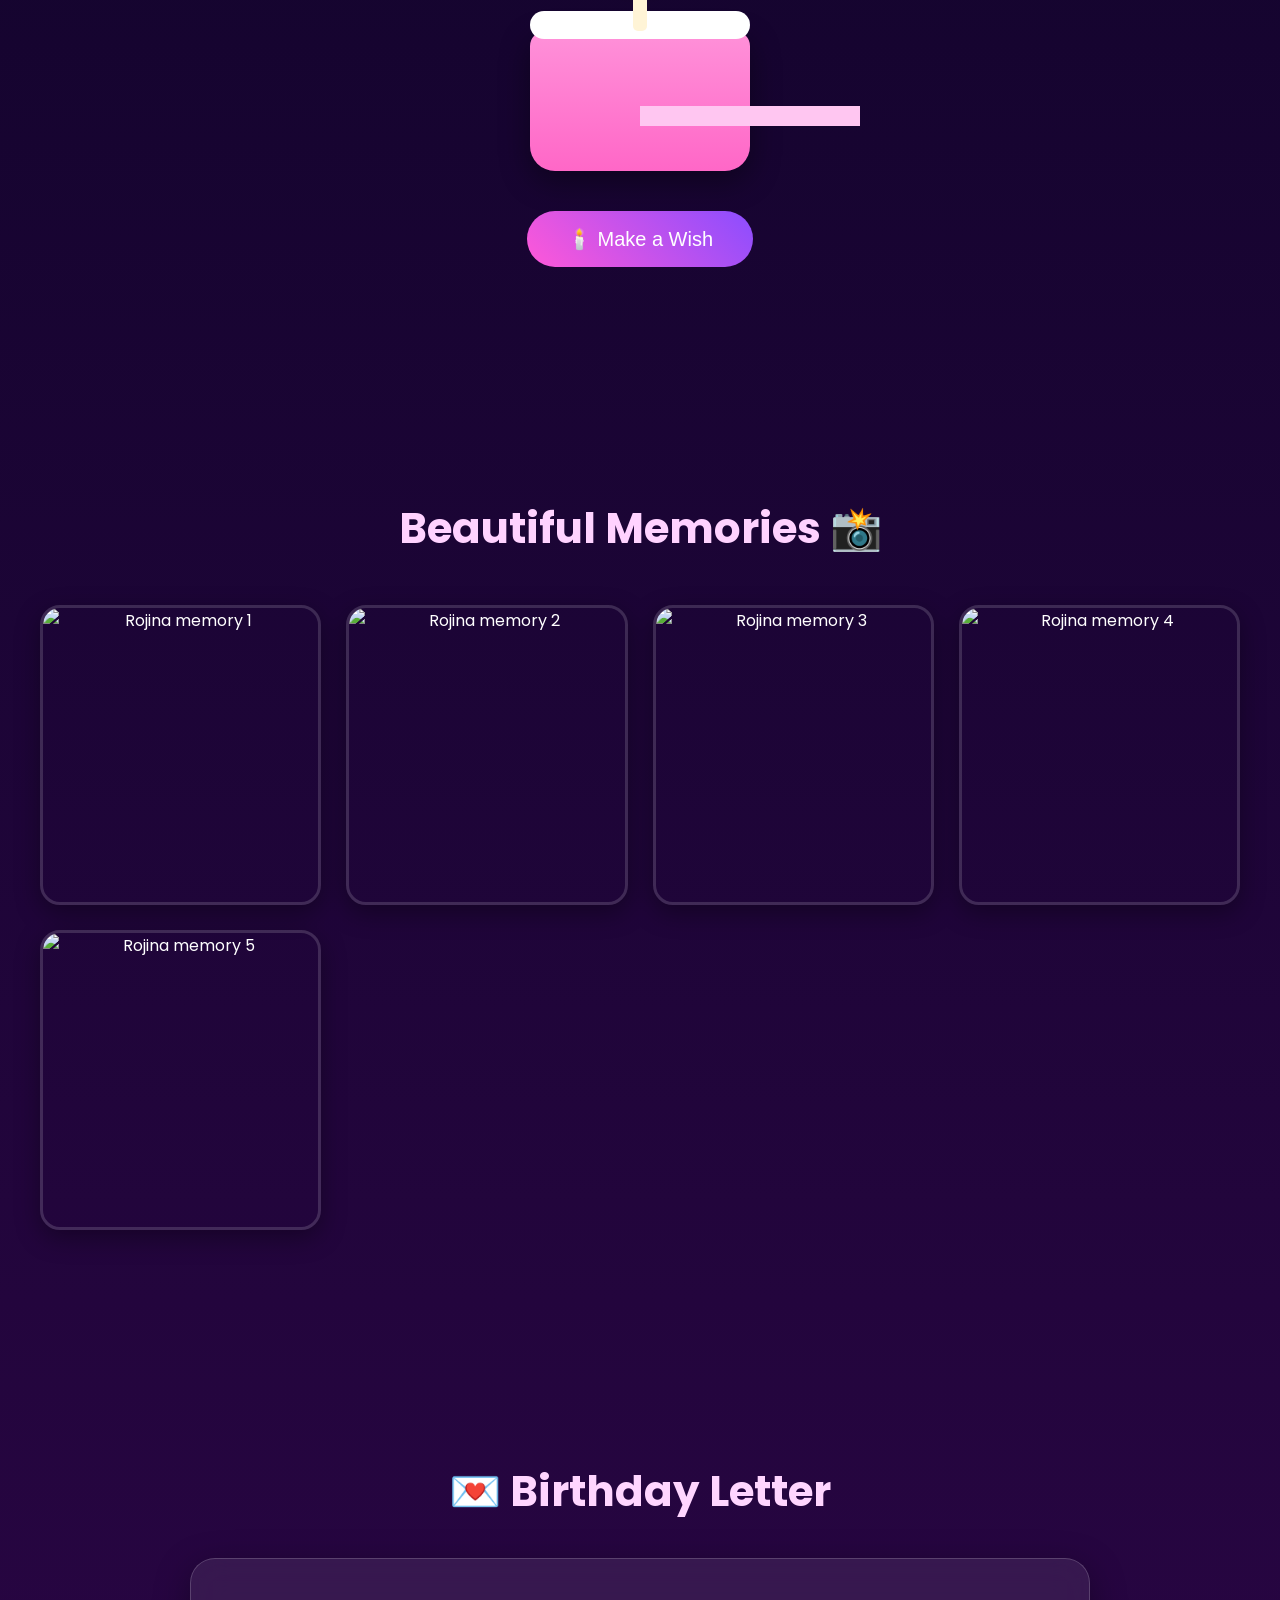
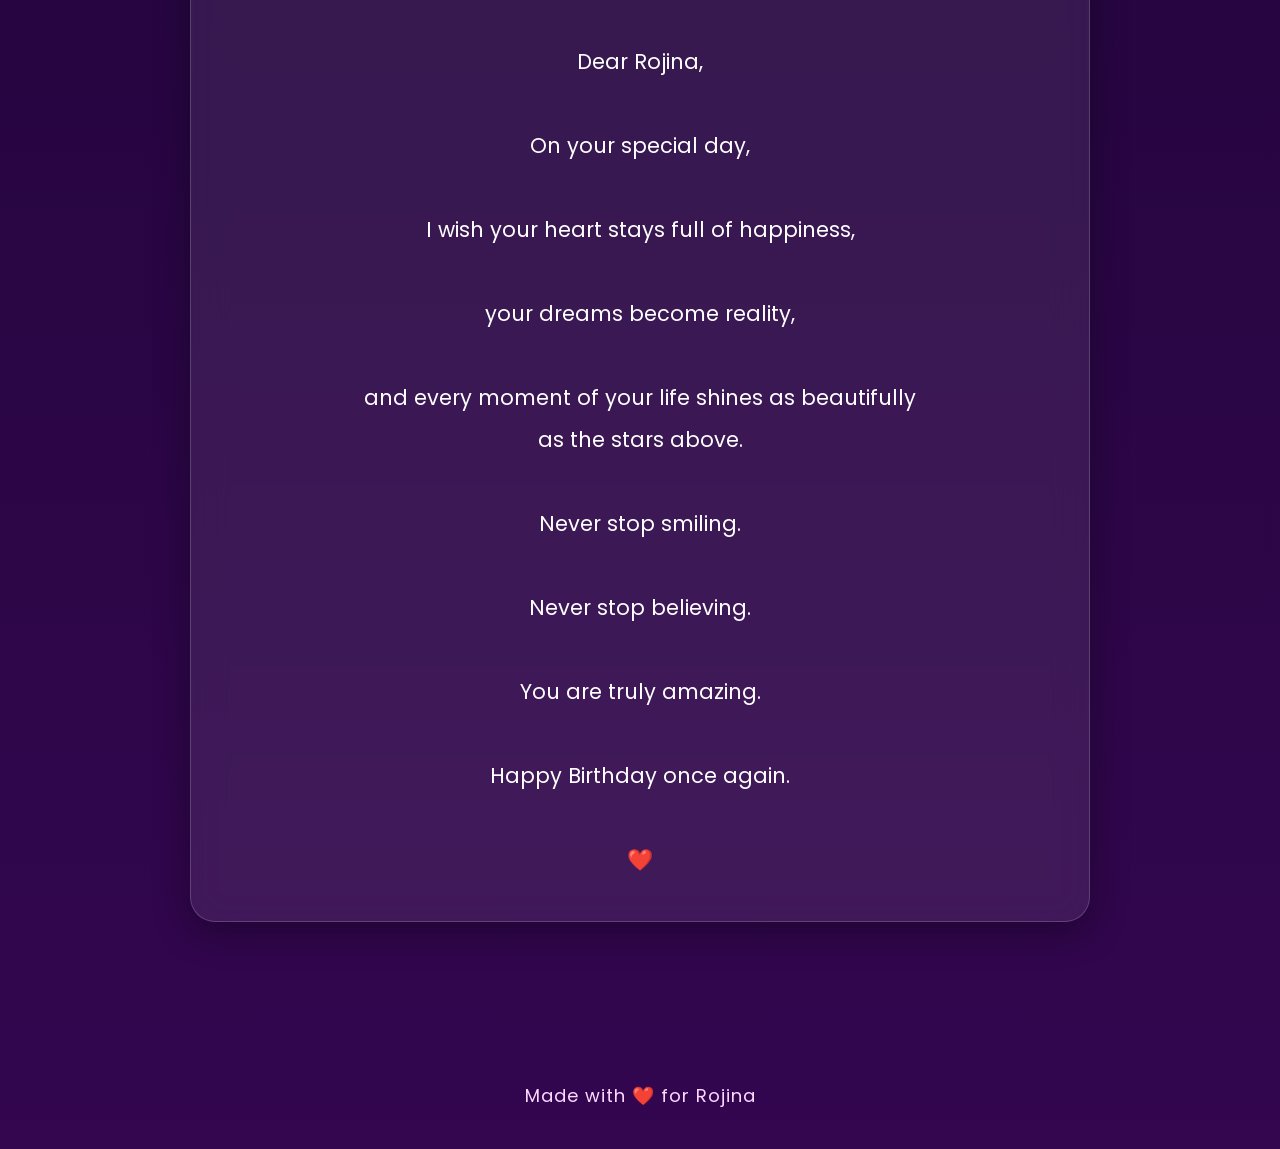
==== commit 3e9db88f: "Update surprise.html" ====
--- a/surprise.html
+++ b/surprise.html
@@ -117,27 +117,27 @@
         <div class="photos">
 
             <img
-                src="60d7b70d-9997-4392-9359-b87d28d3c8fa.jpg"
+                src="https://cdn.phototourl.com/free/2026-08-09-a9547ca5-907a-4c1e-aea0-0a8795823a31.jpg"
                 alt="Rojina memory 1"
             >
 
             <img
-                src="b9c706f8-f351-442d-b8d7-de5d80687e24.jpg"
+                src="https://cdn.phototourl.com/free/2026-08-09-411c44fa-18f9-4be1-b252-21db1839e2c1.jpg"
                 alt="Rojina memory 2"
             >
 
             <img
-                src="cfe5e693-bdc5-40ad-aa15-684c075ee91a.jpg"
+                src="https://cdn.phototourl.com/free/2026-08-09-1fe6b880-9ae1-41ab-a3fb-ca16995dc500.jpg"
                 alt="Rojina memory 3"
             >
 
             <img
-                src="d70b5001-d187-45d2-b88d-b95057e99075.jpg
+                src="https://cdn.phototourl.com/free/2026-08-09-58fe8923-2dfa-4df8-82f9-d9e56e640a06.jpg"
                 alt="Rojina memory 4"
             >
 
             <img
-                src="e29a46da-2d89-43cc-8ef0-155306f3abbd.jpg"
+                src="https://cdn.phototourl.com/free/2026-08-09-b816efb7-4787-4fac-ac7c-233ed7106a3b.jpg"
                 alt="Rojina memory 5"
             >
 
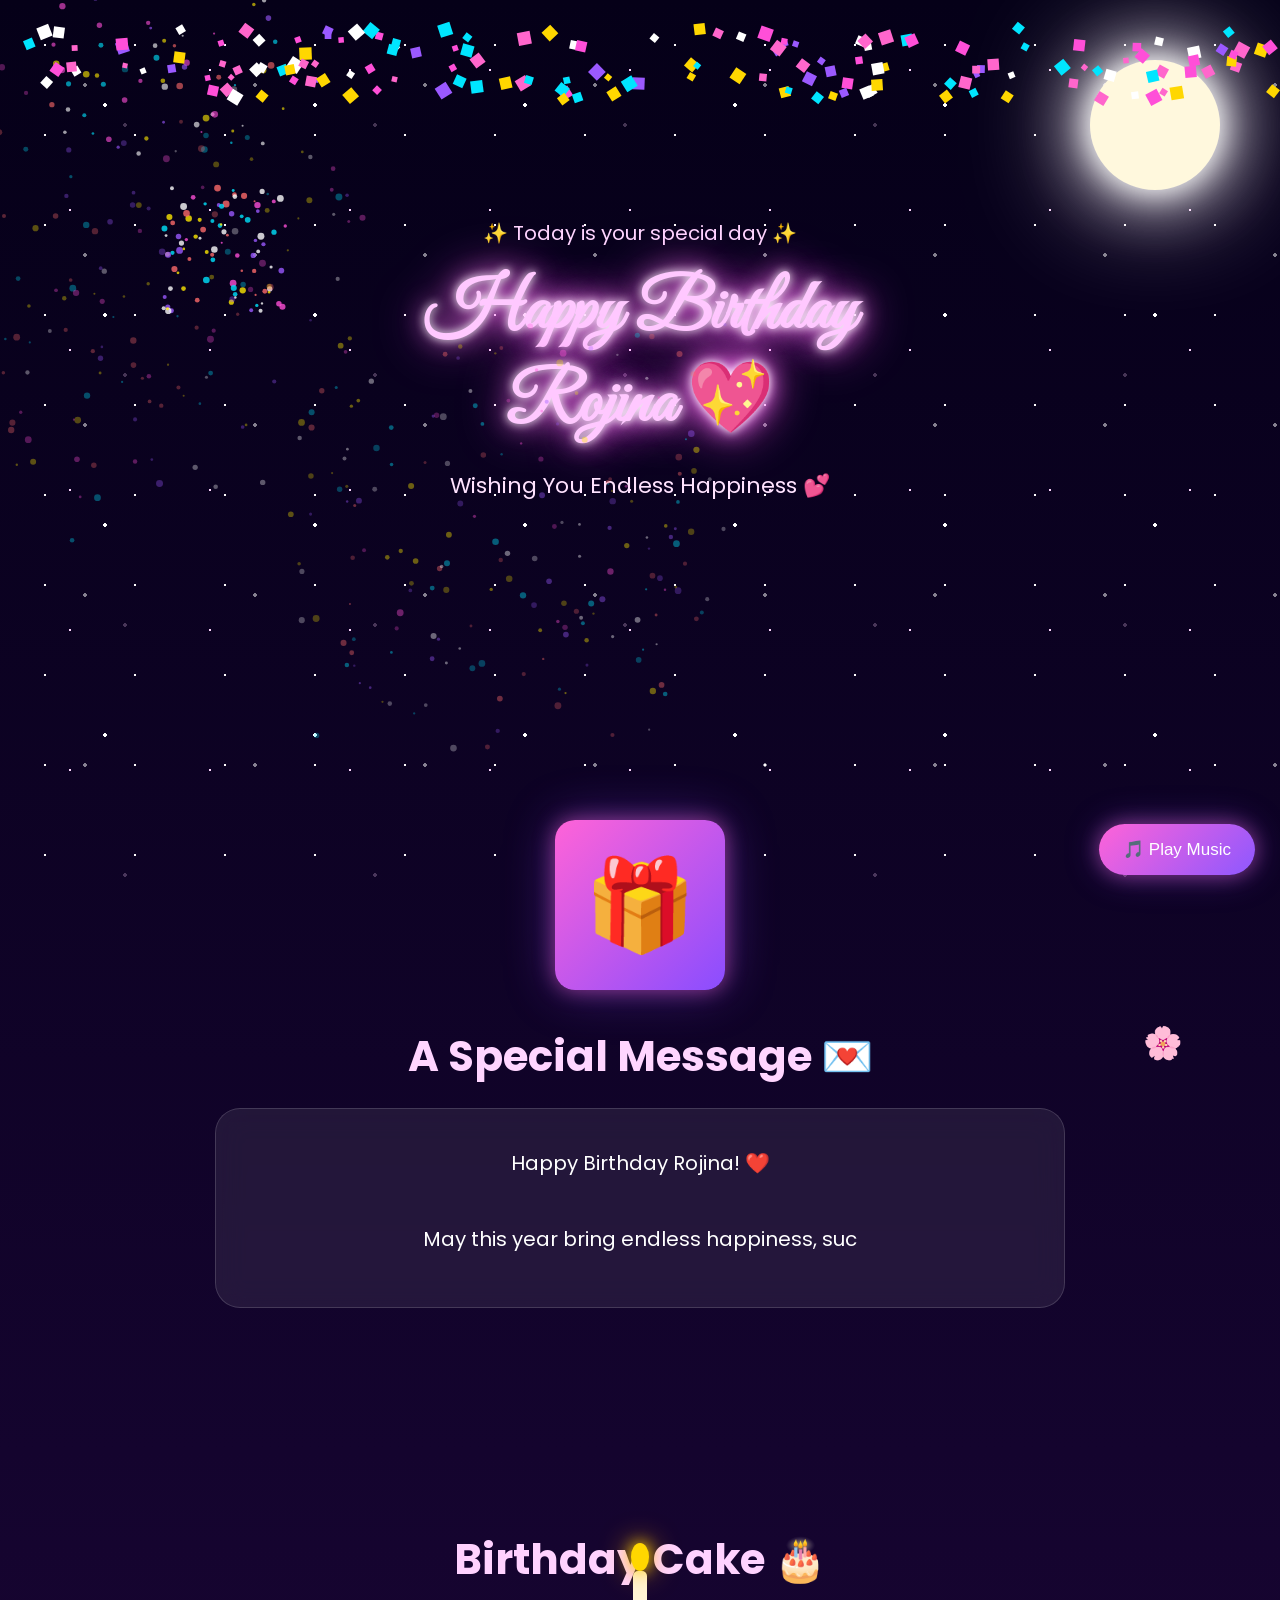
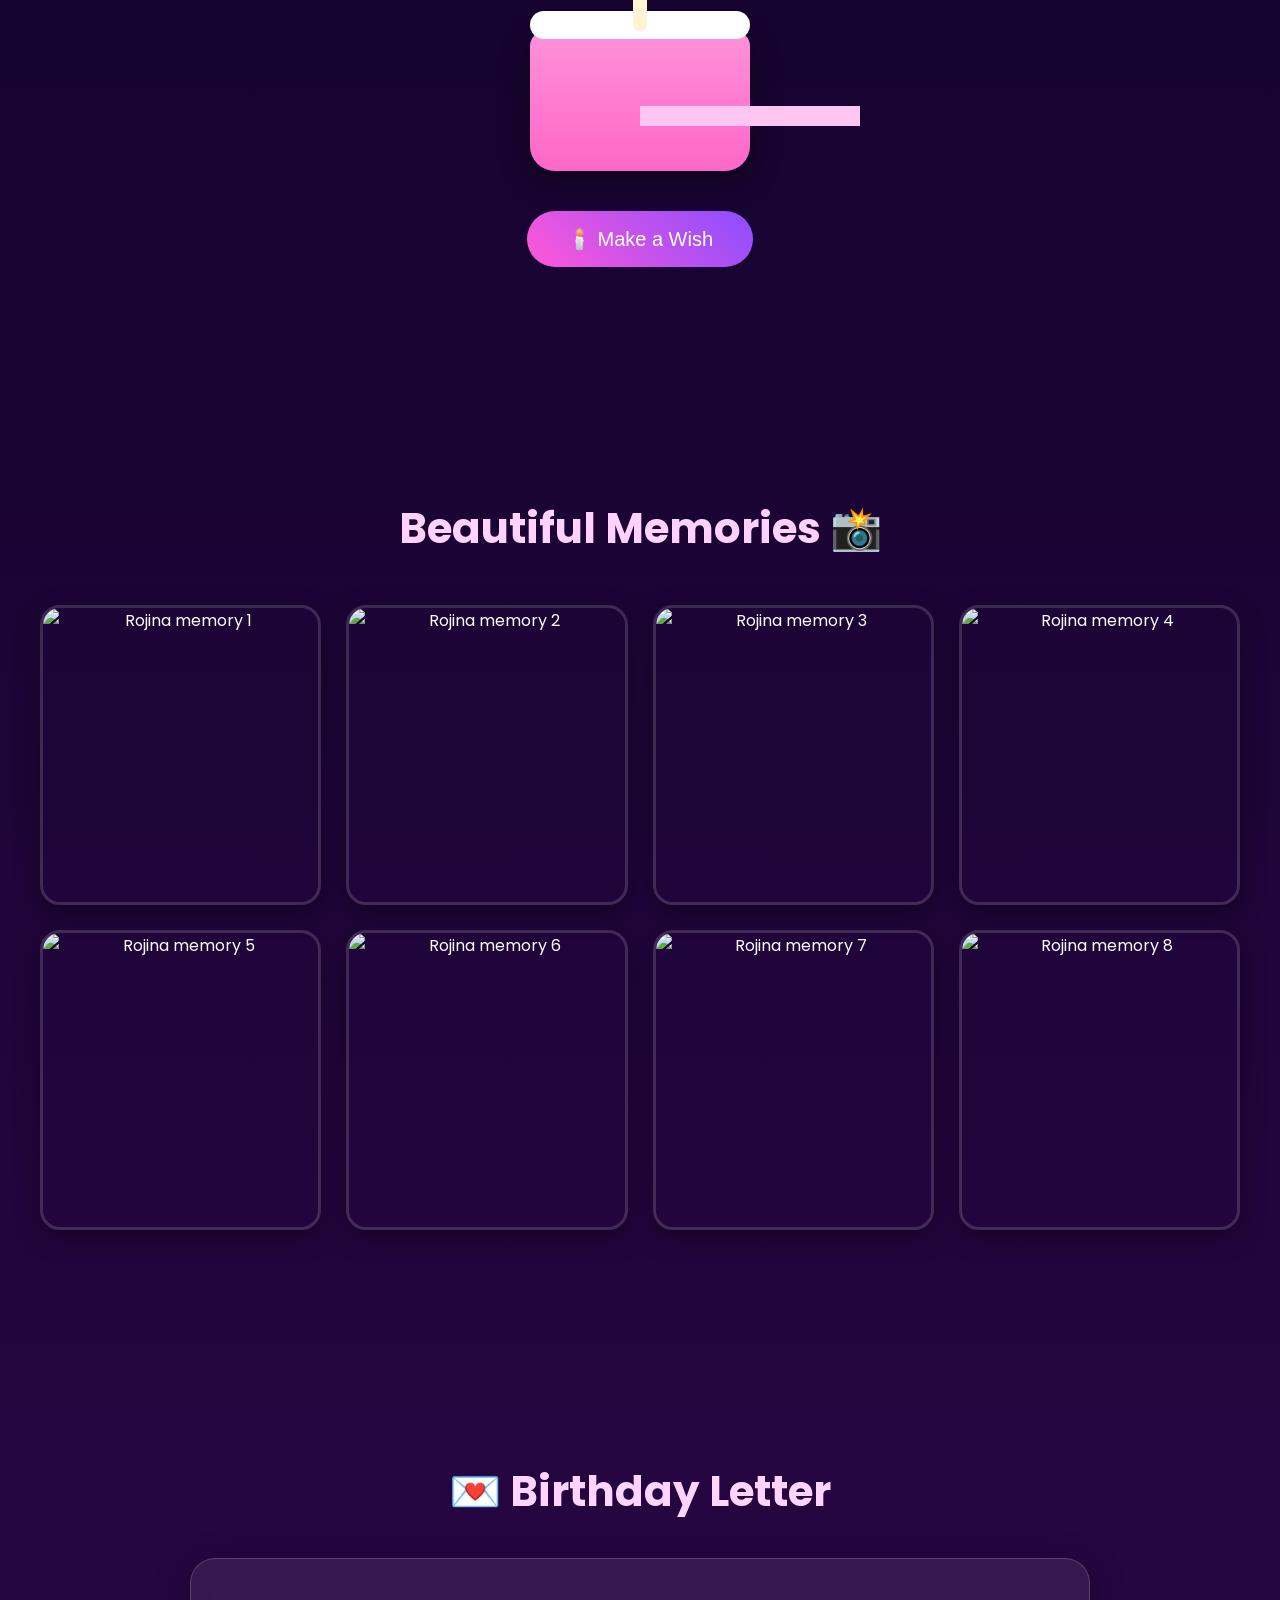
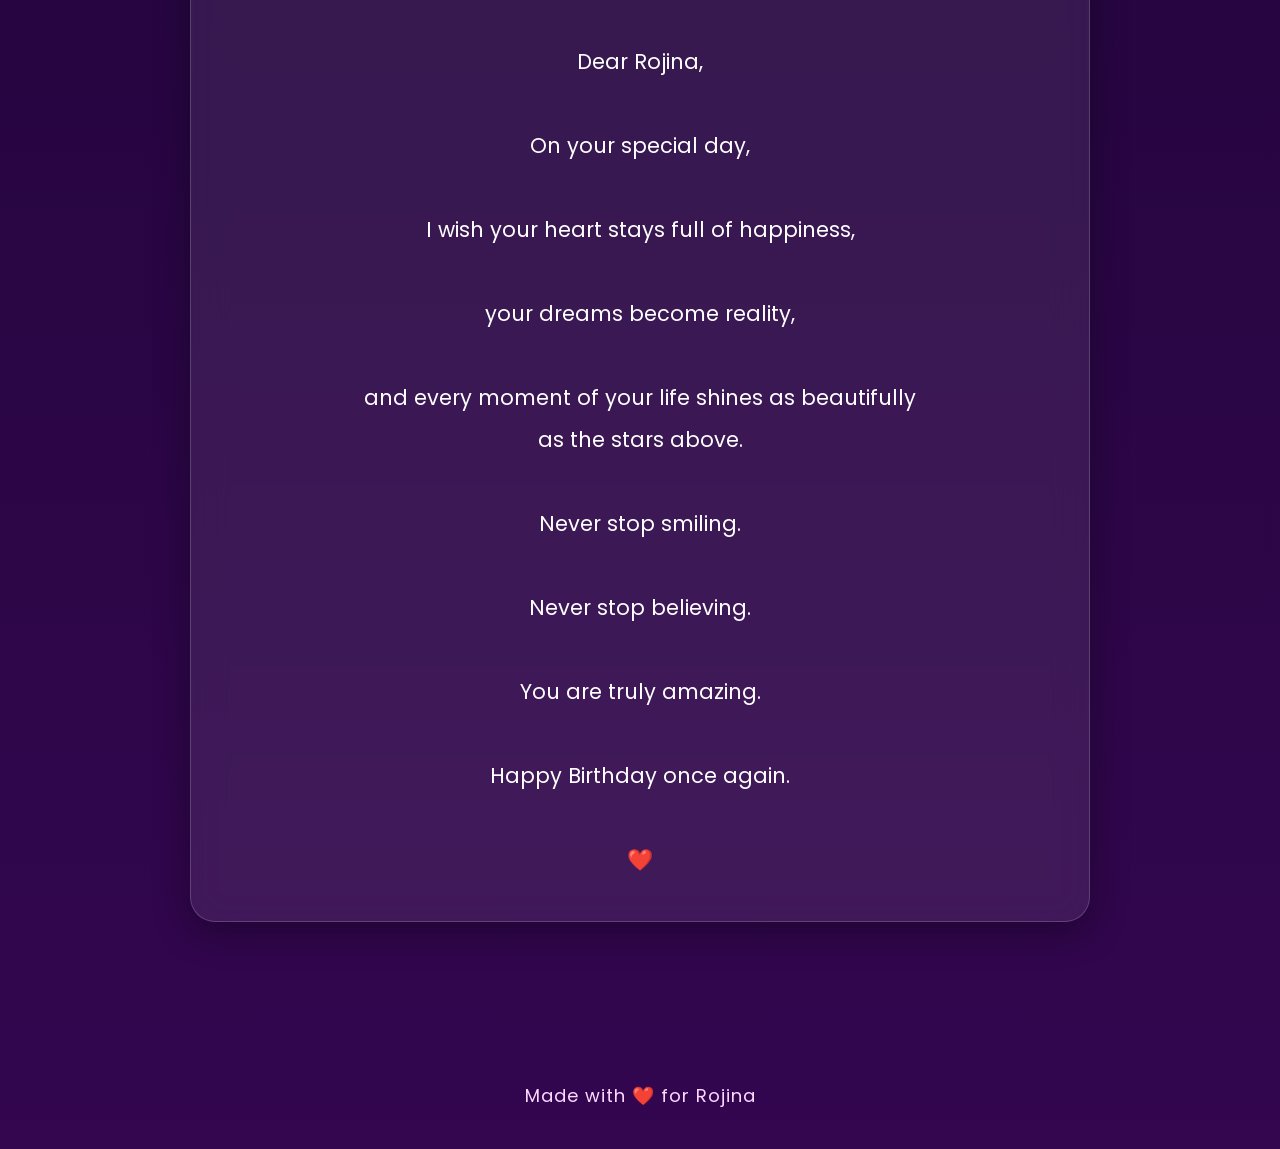
==== commit f2a99e5c: "Update surprise.html" ====
--- a/surprise.html
+++ b/surprise.html
@@ -140,7 +140,20 @@
                 src="https://cdn.phototourl.com/free/2026-08-09-b816efb7-4787-4fac-ac7c-233ed7106a3b.jpg"
                 alt="Rojina memory 5"
             >
-
+            
+            <img
+                src="https://cdn.phototourl.com/free/2026-08-09-5d7ab44a-4330-450c-ae22-9421d5db0032.jpg"
+                alt="Rojina memory 6"
+            >
+            
+            <img
+                src="https://cdn.phototourl.com/free/2026-08-09-b2b41d75-8541-472d-9b9a-d58e930b3ba2.jpg"
+                alt="Rojina memory 7"
+                 >
+            <img
+                src="https://cdn.phototourl.com/free/2026-08-09-77b8f17b-3ccb-4061-bede-091fad5d9785.jpg"
+                alt="Rojina memory 8"
+            >
         </div>
 
     </section>
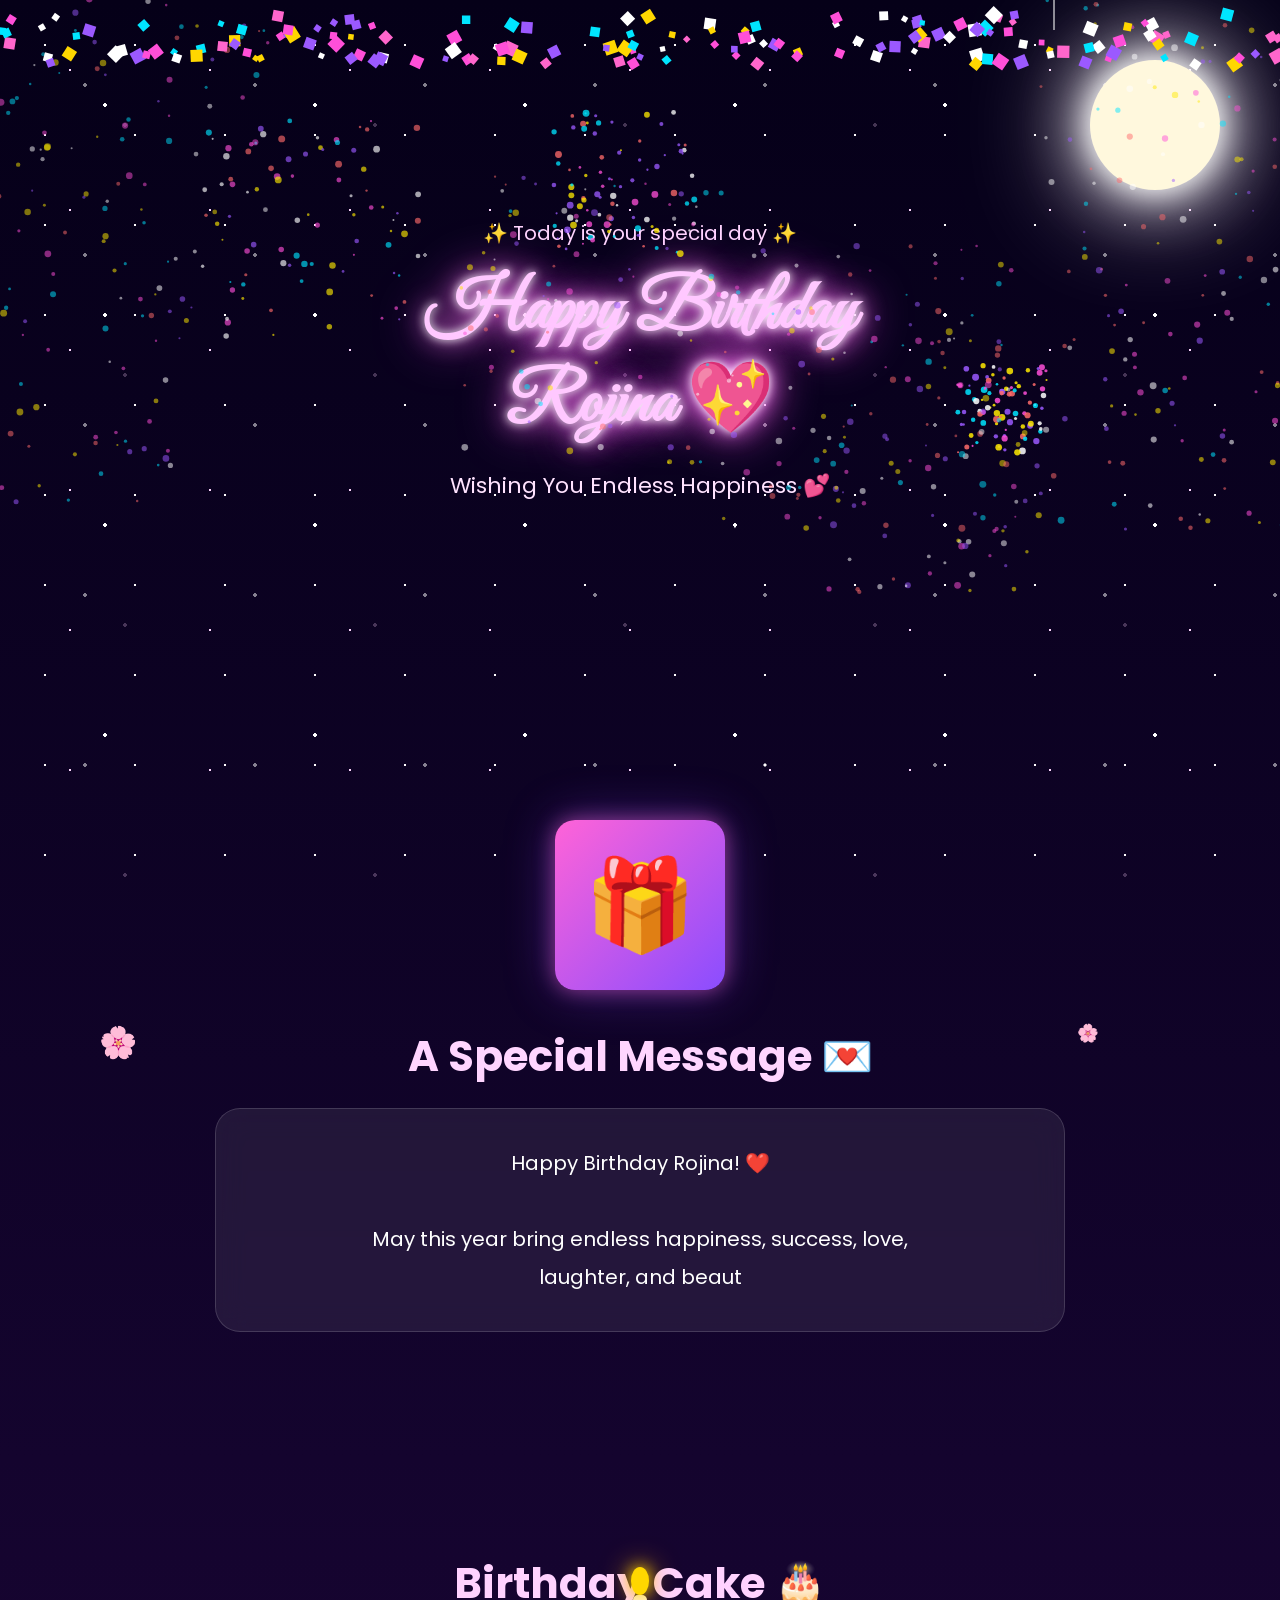
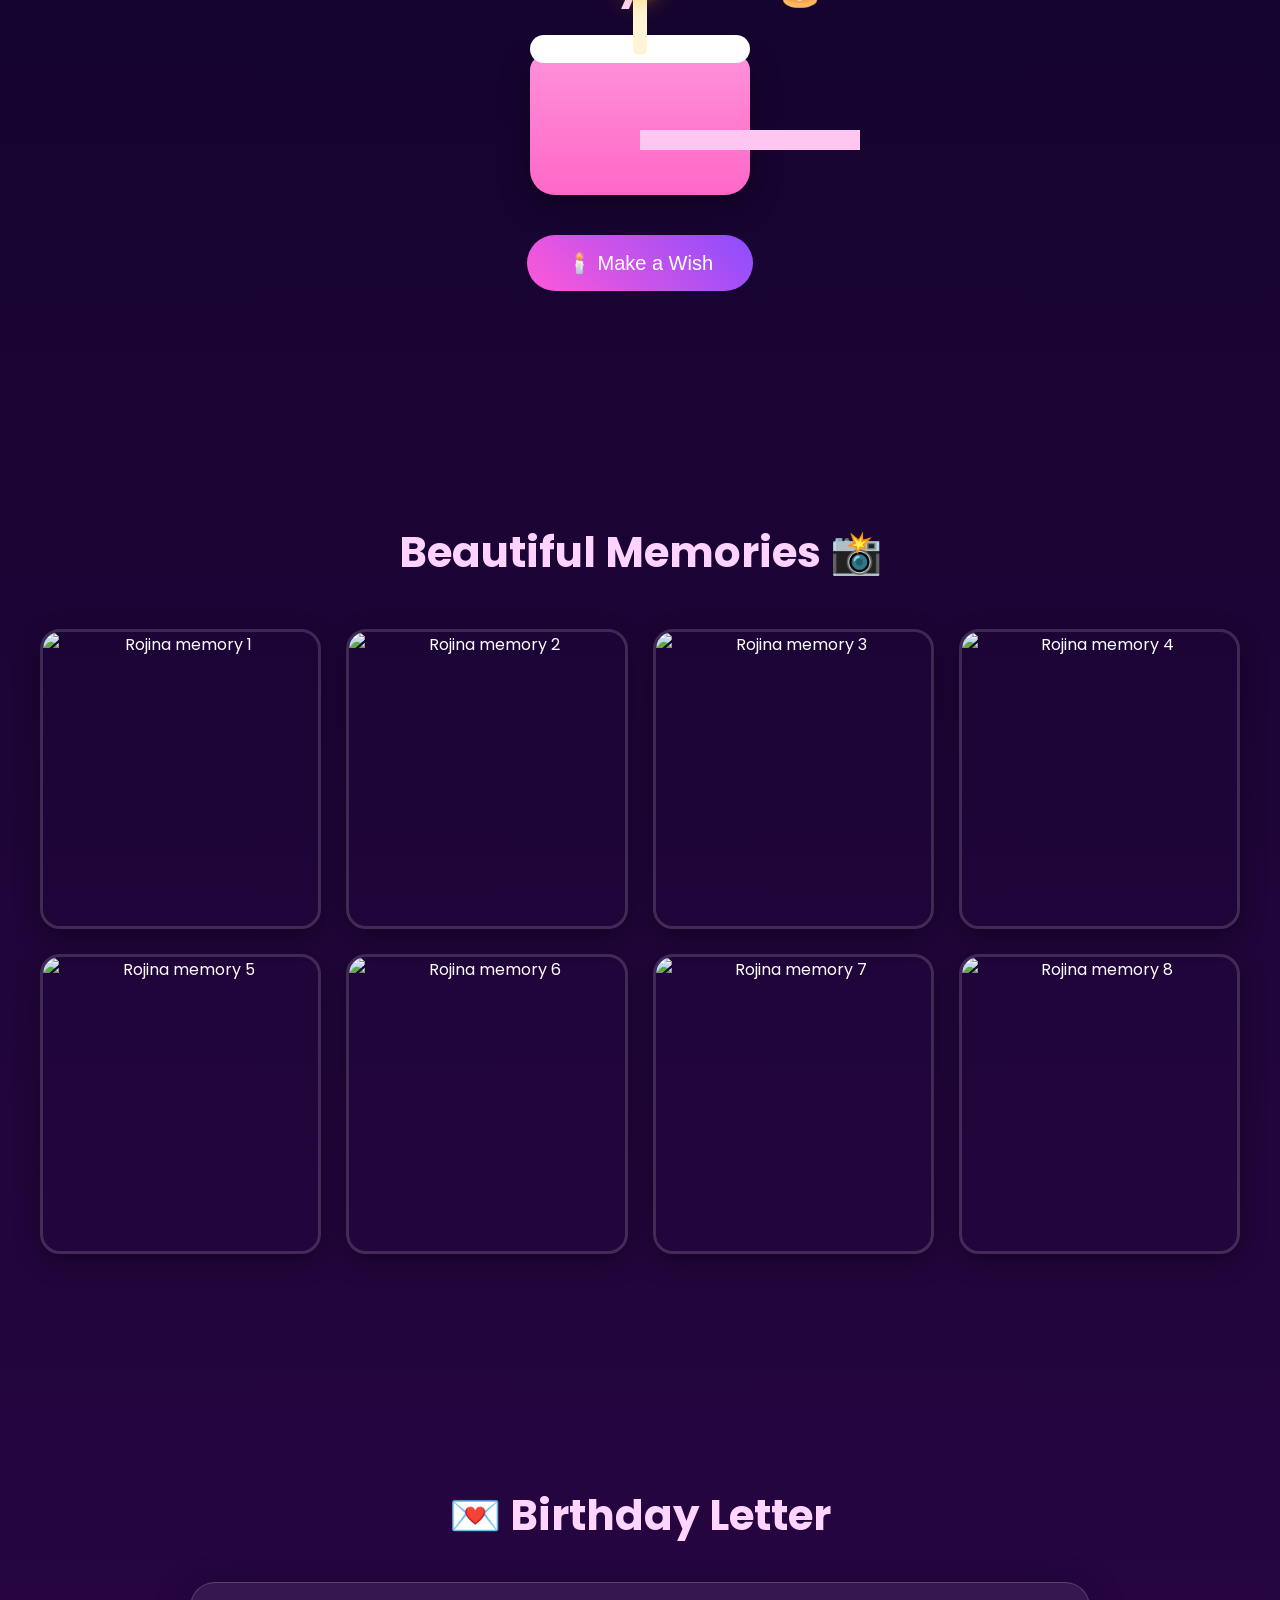
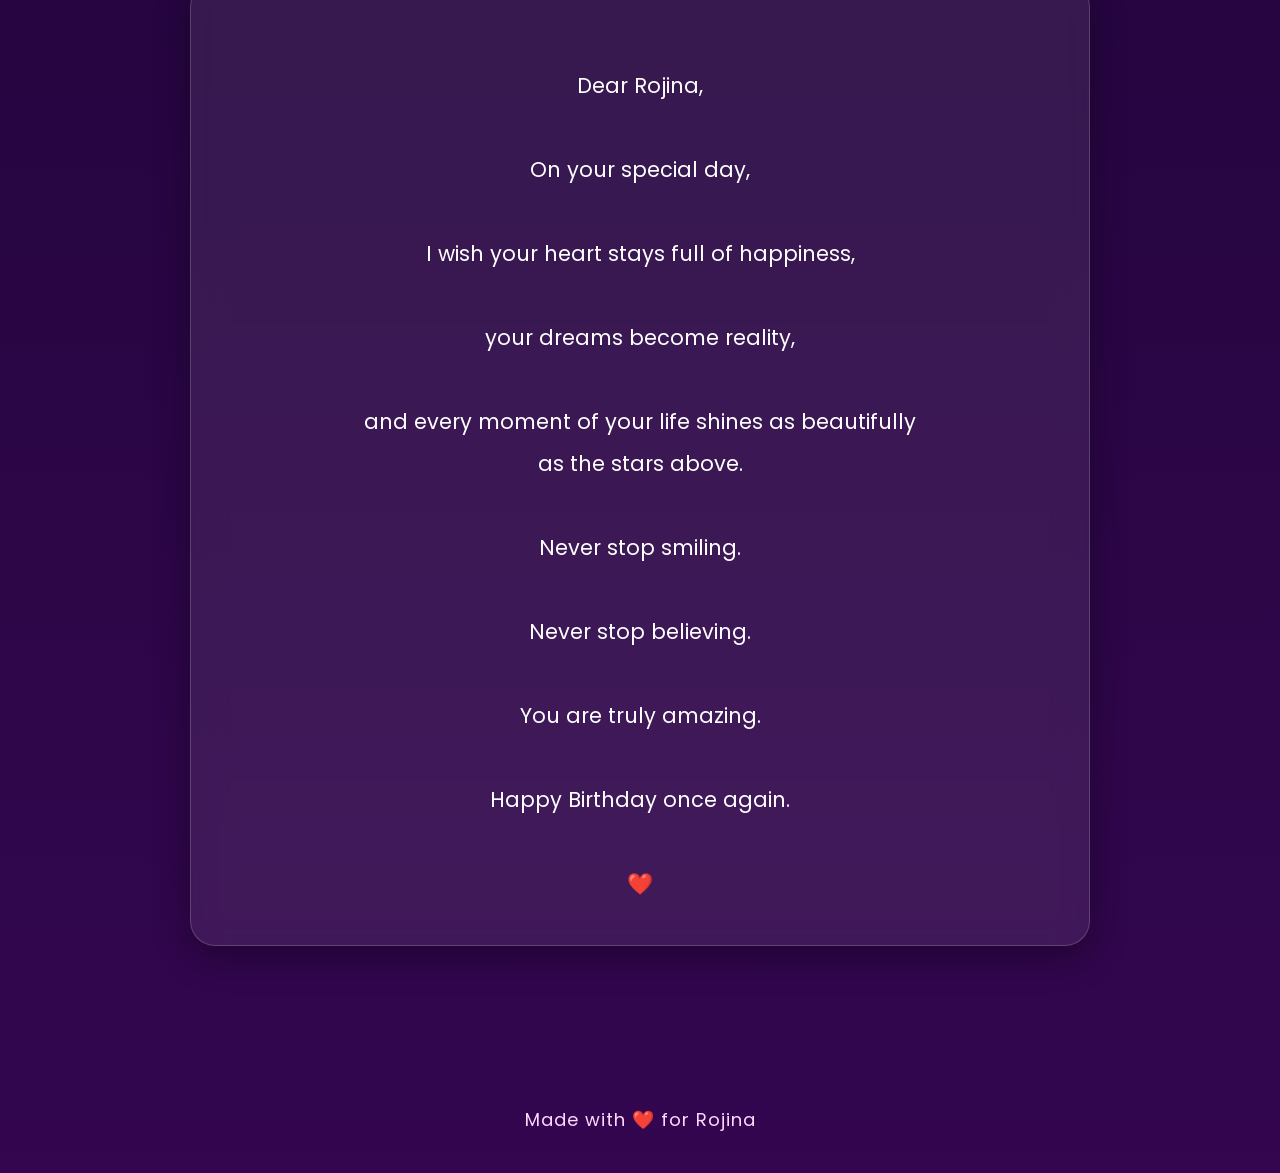
==== commit b4bce13f: "Update audio source and remove play button Replaced local audio source with a remote URL and removed" ====
--- a/surprise.html
+++ b/surprise.html
@@ -197,24 +197,13 @@
 
 
     <!-- Music -->
-    <audio
-        id="music"
-        loop
-        preload="auto"
-    >
-        <source src="music.mp3" type="audio/mpeg">
-
-        Your browser does not support the audio element.
-    </audio>
-
-    <button
-        id="musicBtn"
-        type="button"
-    >
-        🎵 Play Music
-    </button>
-
-
+    
+    <audio id="music" loop preload="auto">
+    <source src="https://suspicious-harlequin-fgbgaupa.edgeone.dev/" type="audio/mpeg">
+</audio>
+
+
+    
     <footer>
         Made with ❤️ for Rojina
     </footer>
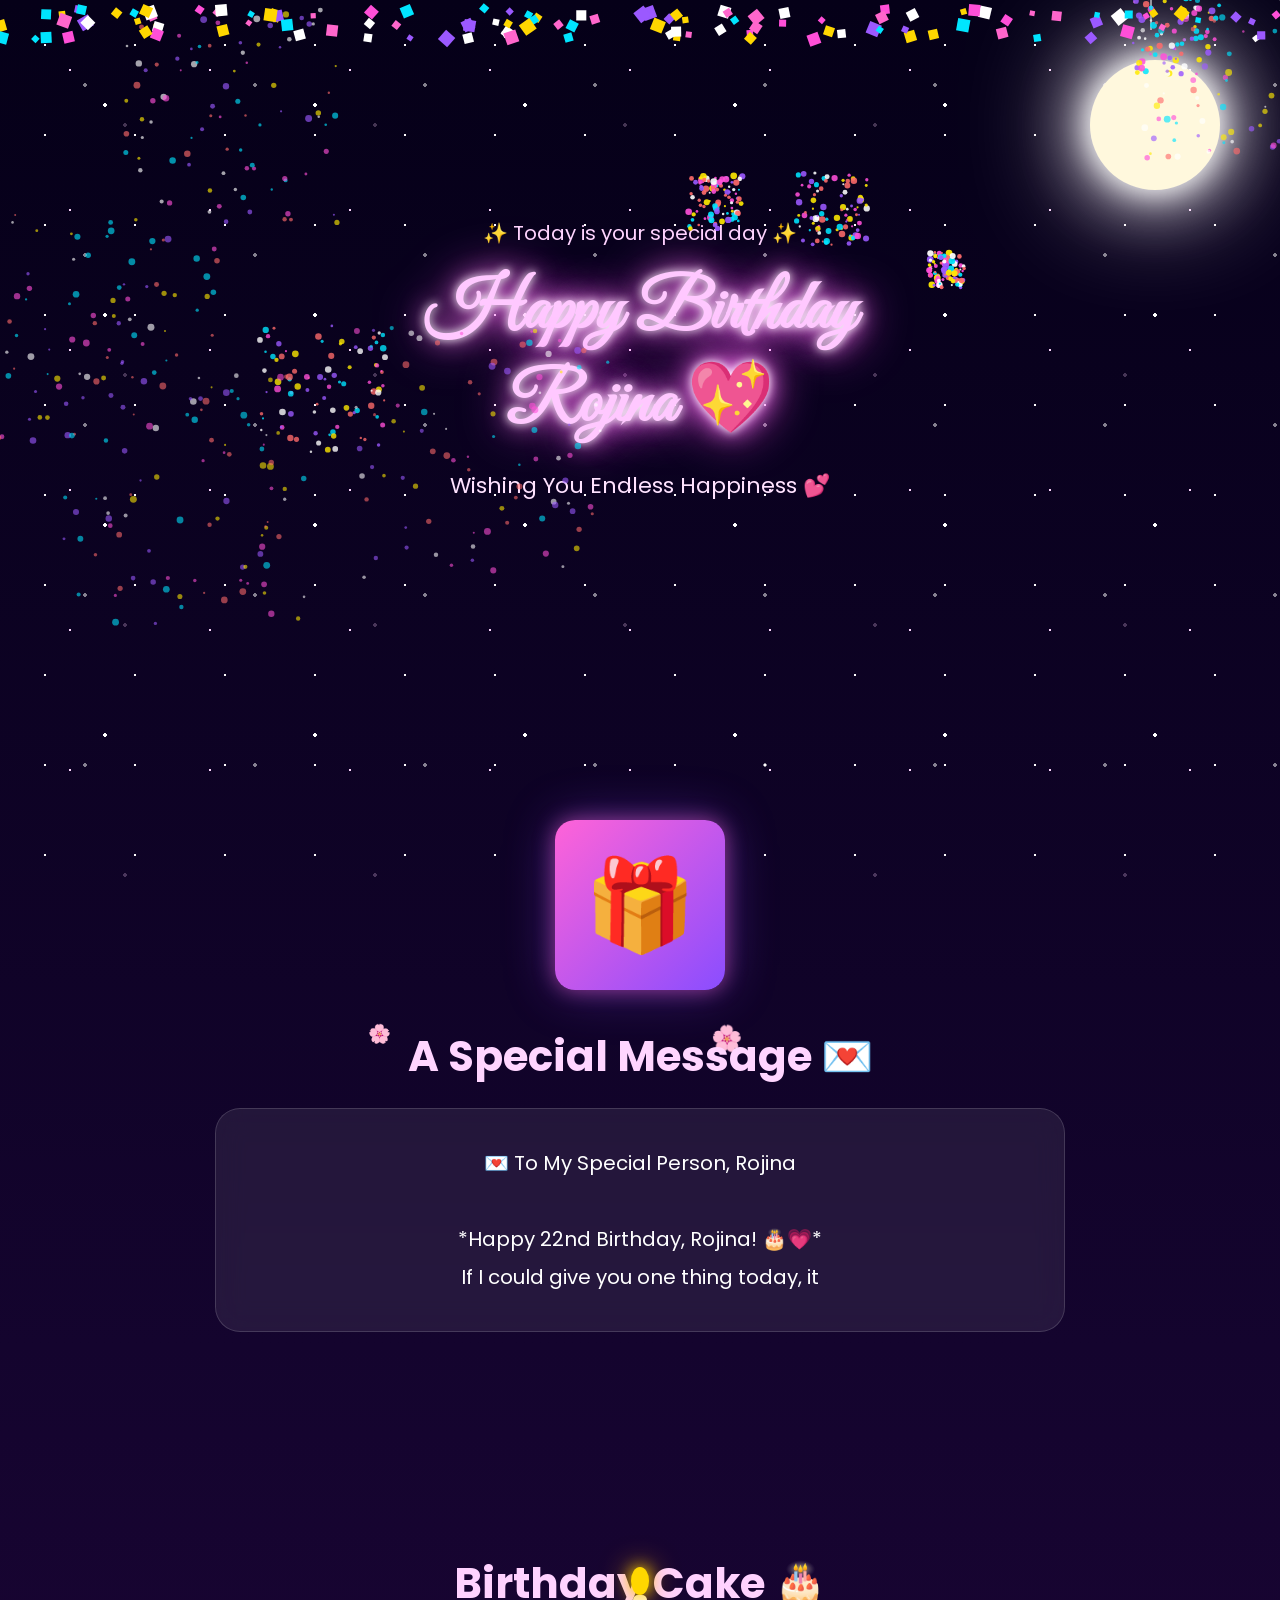
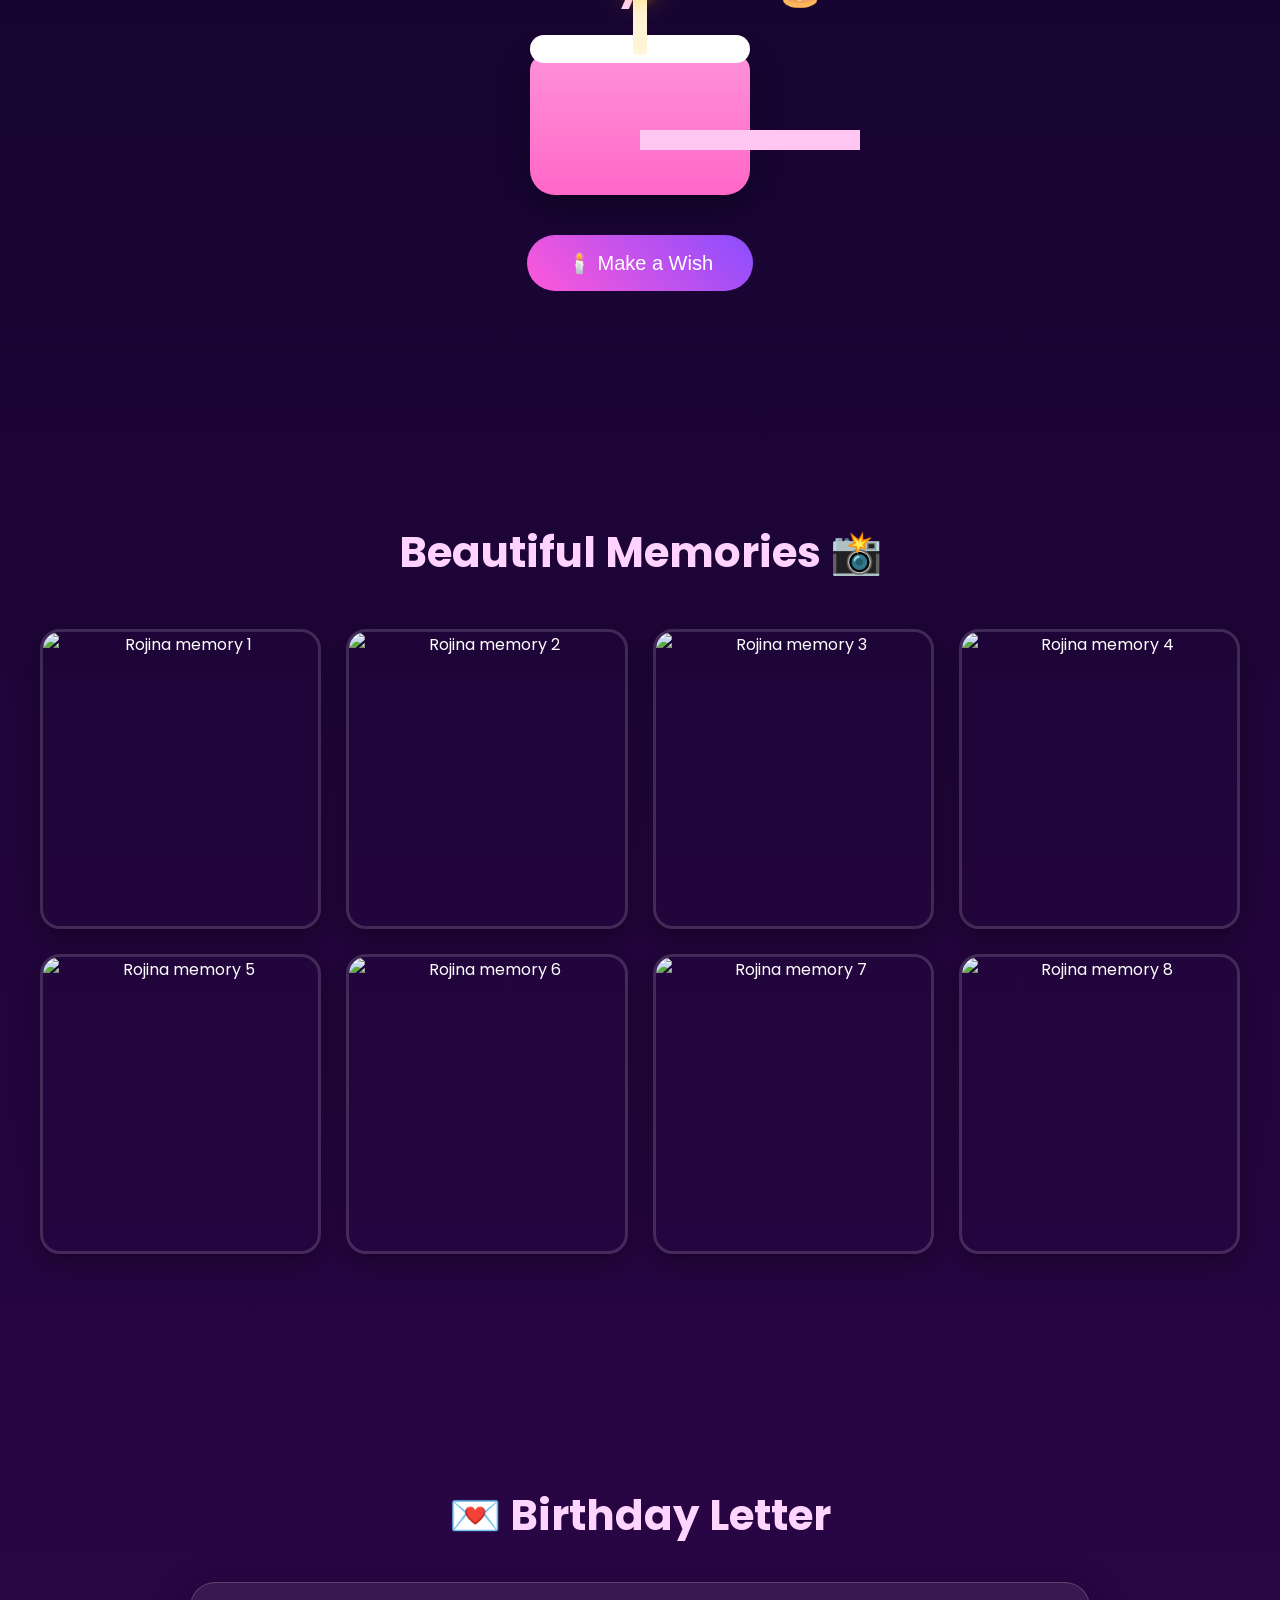
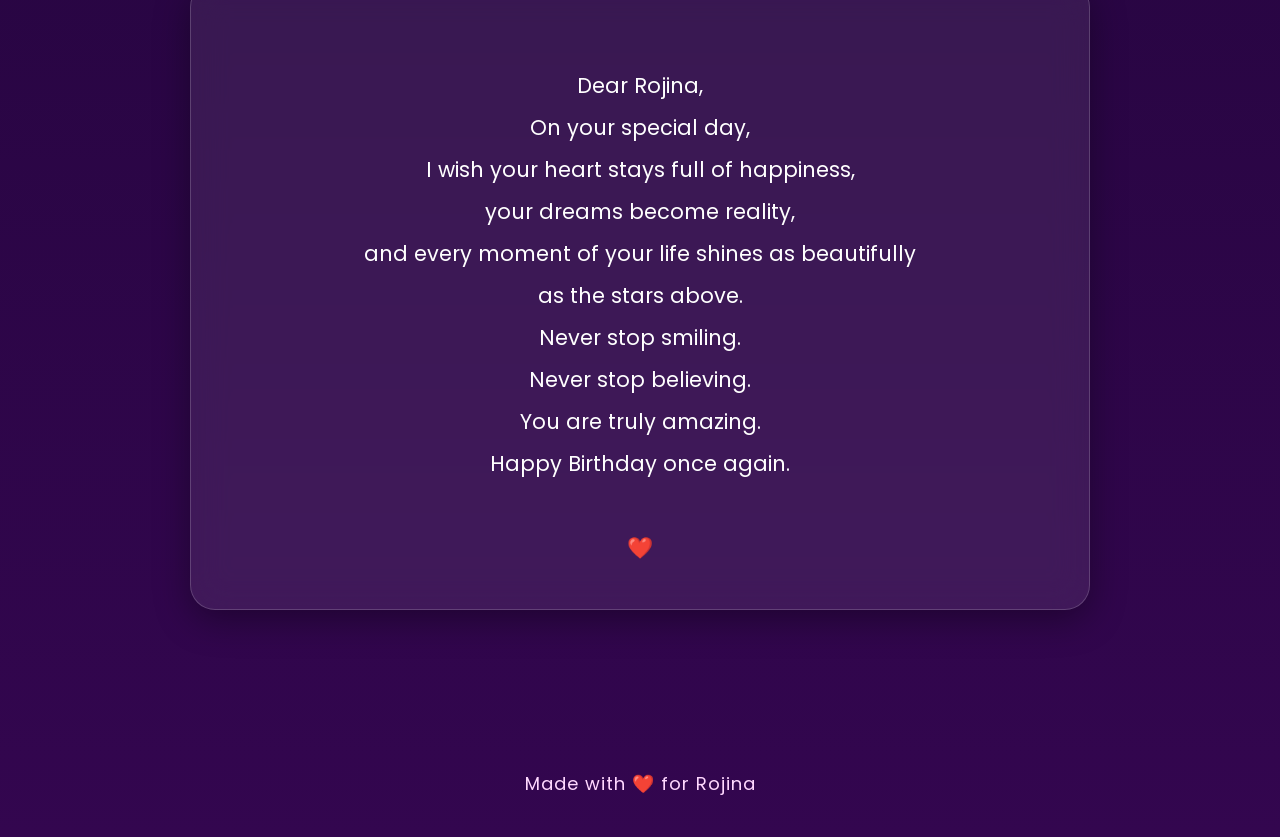
==== commit 24dc7b61: "Update surprise.html" ====
--- a/surprise.html
+++ b/surprise.html
@@ -68,18 +68,23 @@
         </h2>
 
         <p class="message">
-            Happy Birthday Rojina! ❤️
-
-            May this year bring endless happiness, success, love,
-            laughter, and beautiful memories.
-
-            You deserve every wonderful thing life has to offer.
-
-            Keep smiling because your smile makes the world brighter.
-
-            Have the most magical birthday ever!
-
-            🎂🎉💖✨
+            💌 To My Special Person, Rojina
+
+*Happy 22nd Birthday, Rojina! 🎂💗*
+If I could give you one thing today, it would be the ability to see yourself through my eyes—so you could understand just how incredibly special you are to me. ✨
+You have a way of making ordinary moments feel beautiful, and somehow, just seeing your smile can make an entire day feel better. ❤️
+On your birthday, I don't just wish you happiness. I wish you a life filled with everything your heart truly deserves—beautiful dreams, unforgettable memories, endless smiles, and someone who always reminds you how precious you are. 🌸
+As you step into your 22nd year, I hope every new day brings you closer to your dreams. And whenever life feels difficult, I hope you remember that there is someone who will always be cheering for your happiness. 💜
+Tonight, while you look at the stars, remember that there is one wish I have for you:
+**May you always have a reason to smile, a reason to dream, and a reason to believe that beautiful things are waiting for you.** 🌙✨
+Thank you for being you, Rojina.
+**Happy Birthday to someone who makes my world a little brighter just by being in it.** 💗
+
+🎂 *Happy 22nd Birthday, Rojina.*
+🌙 *Keep shining.*
+💖 *Keep smiling.*
+✨ *And never forget how special you are.*
+ 🎂🎉💖✨
         </p>
 
     </section>
@@ -170,22 +175,14 @@
 
             <p>
                 Dear Rojina,
-
                 On your special day,
-
                 I wish your heart stays full of happiness,
-
                 your dreams become reality,
-
                 and every moment of your life shines as beautifully
                 as the stars above.
-
                 Never stop smiling.
-
                 Never stop believing.
-
                 You are truly amazing.
-
                 Happy Birthday once again.
 
                 ❤️
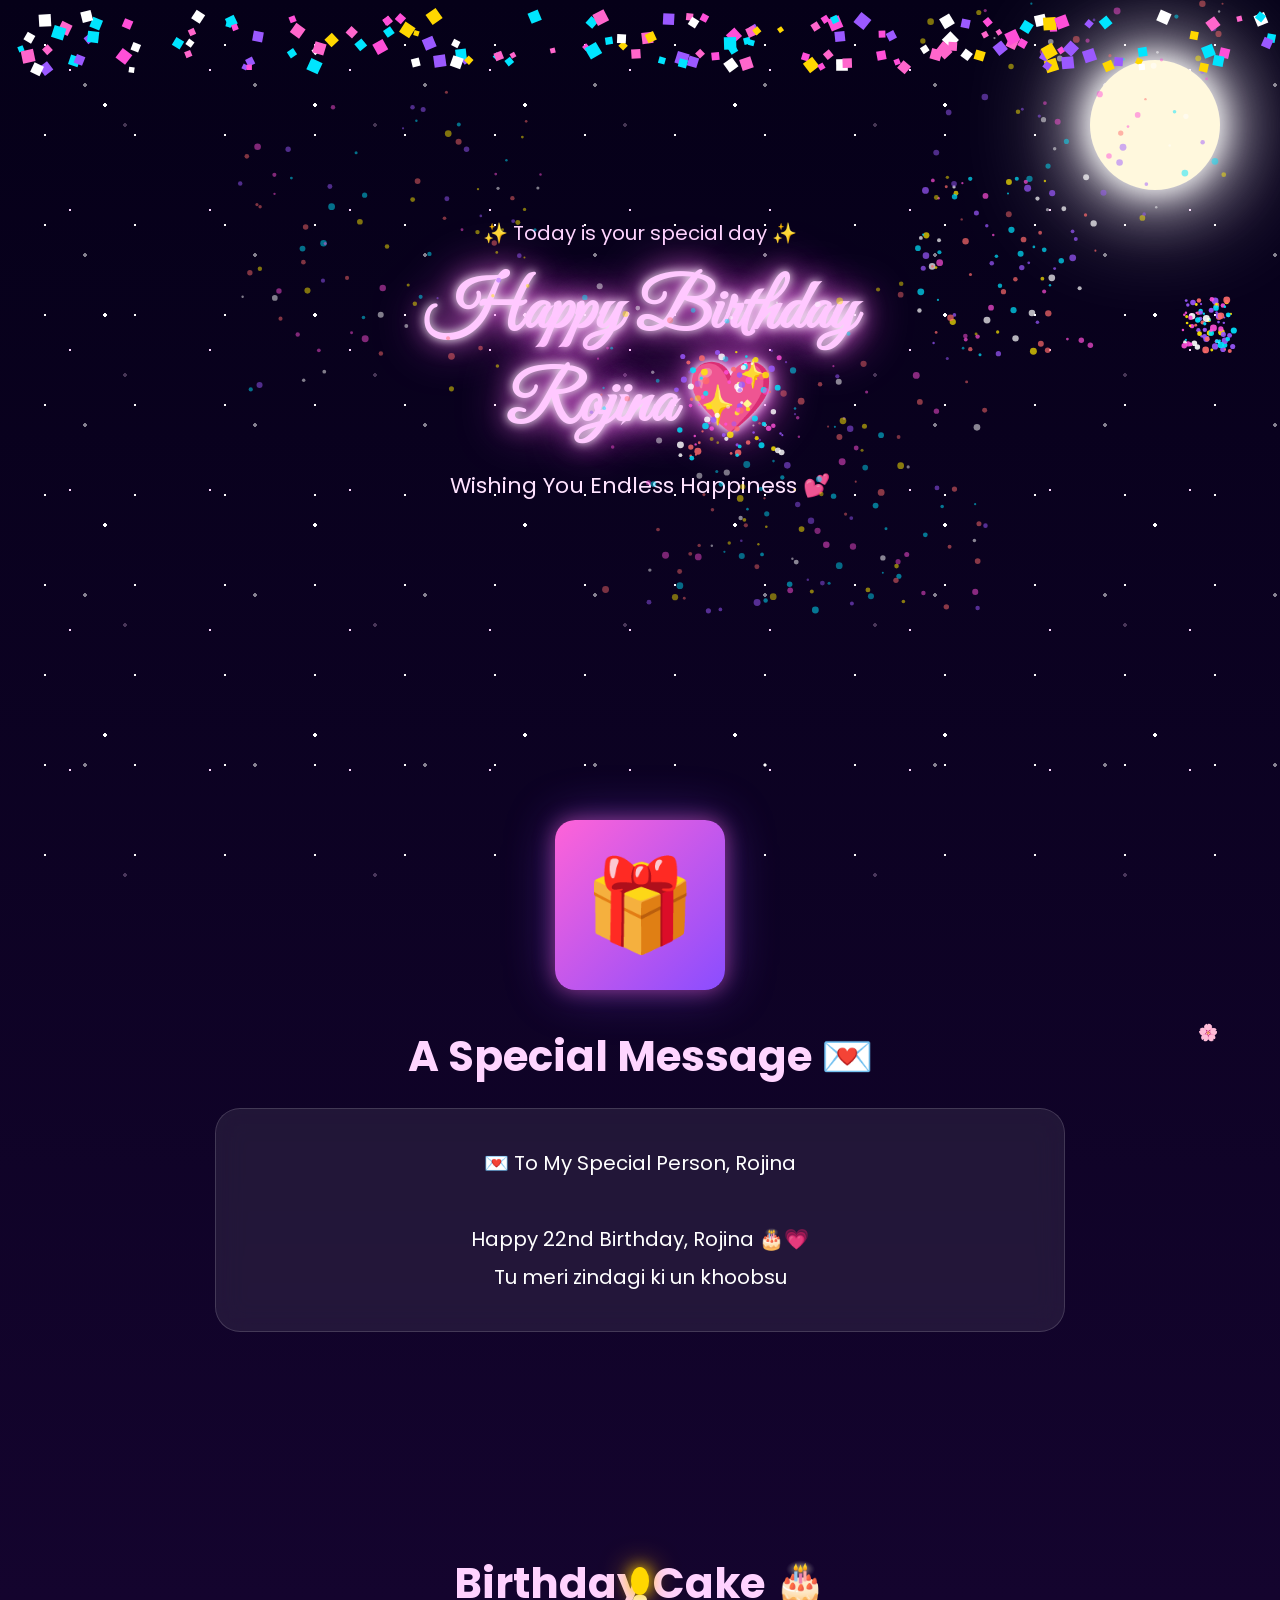
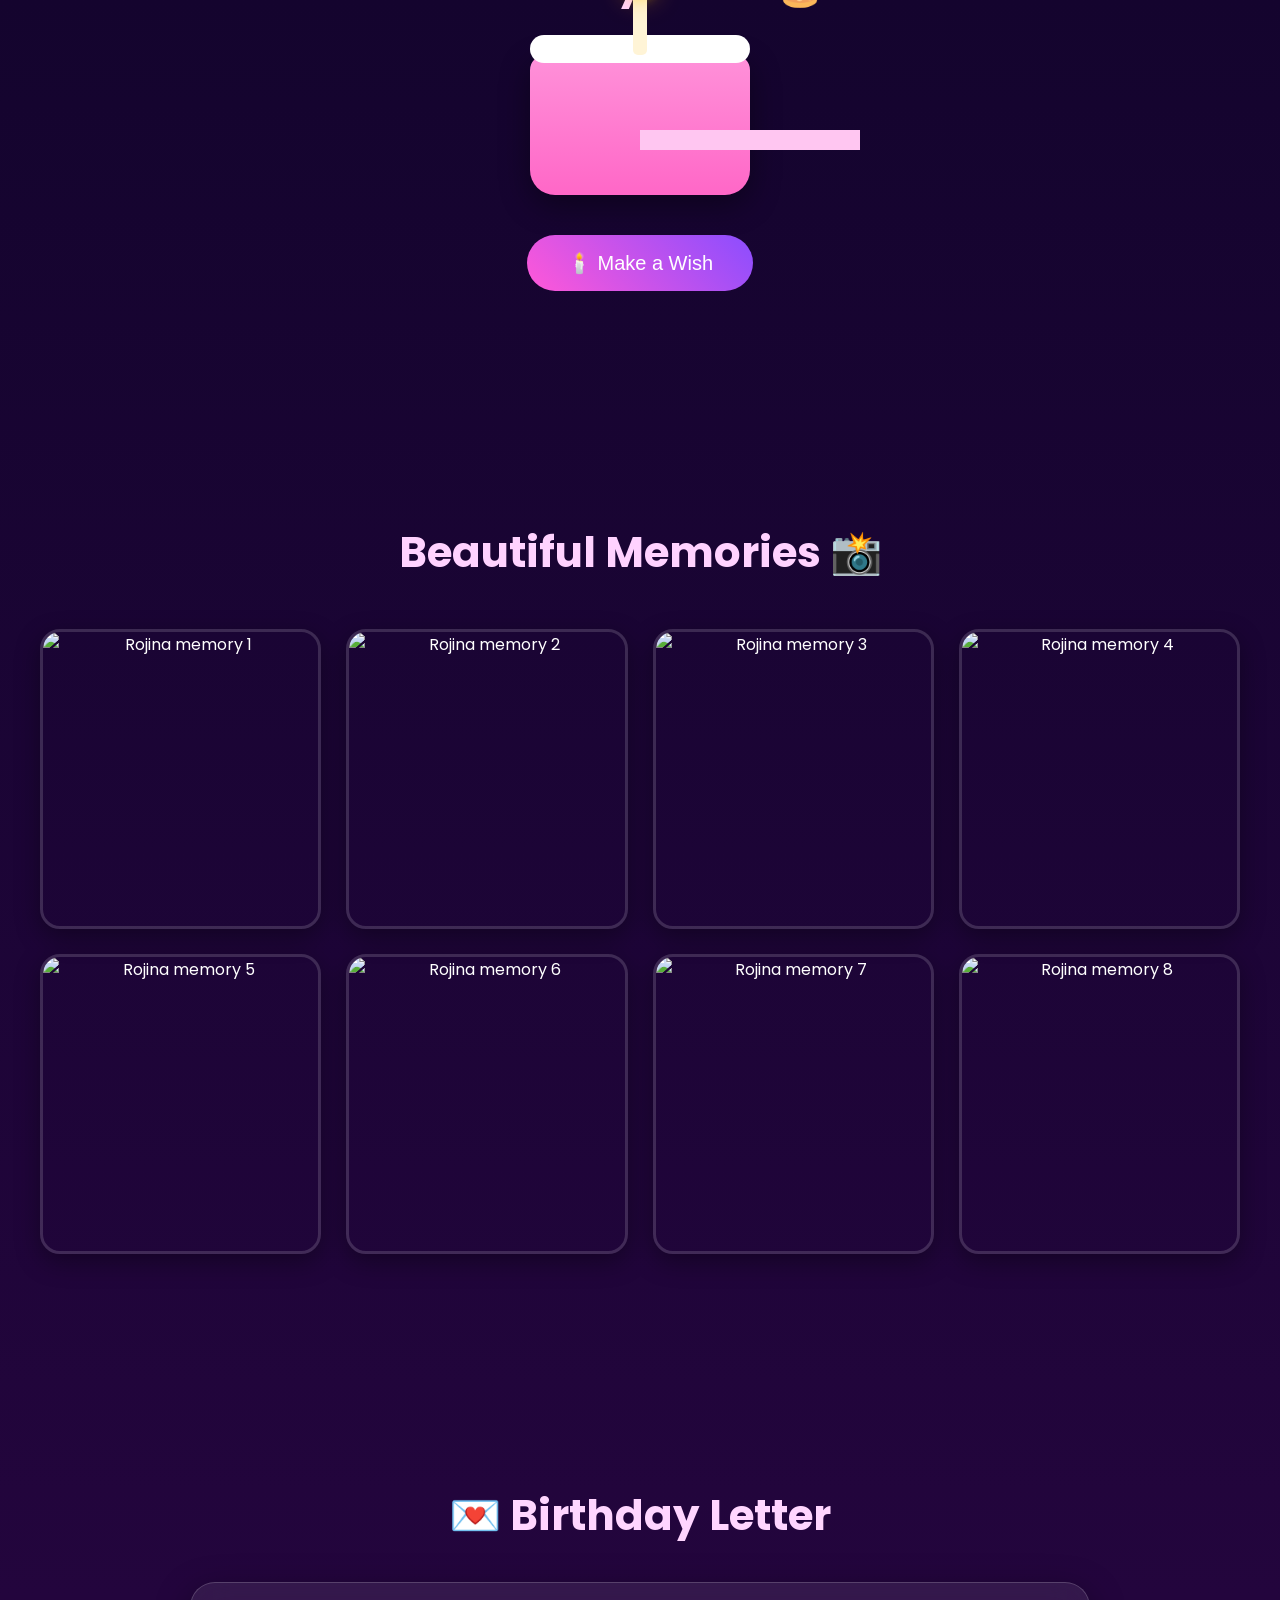
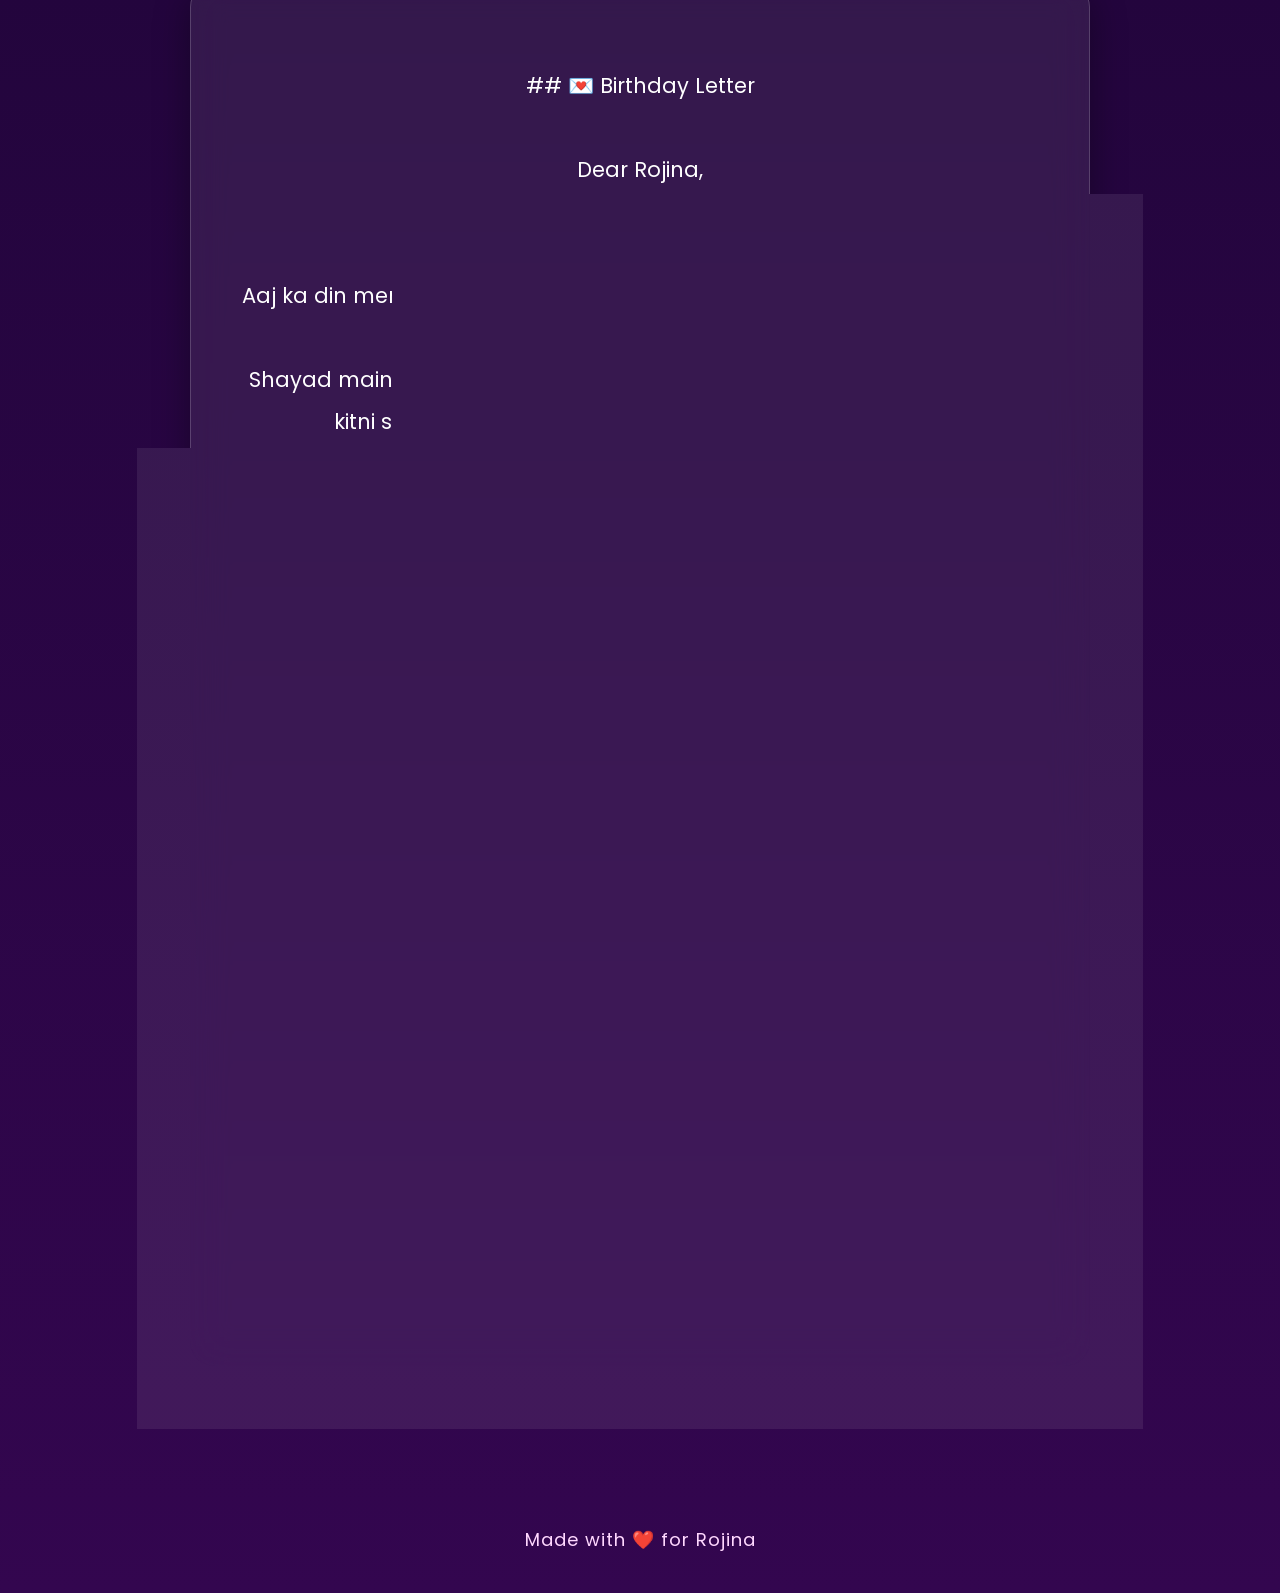
==== commit 3cbbed13: "Update surprise.html" ====
--- a/surprise.html
+++ b/surprise.html
@@ -70,20 +70,14 @@
         <p class="message">
             💌 To My Special Person, Rojina
 
-*Happy 22nd Birthday, Rojina! 🎂💗*
-If I could give you one thing today, it would be the ability to see yourself through my eyes—so you could understand just how incredibly special you are to me. ✨
-You have a way of making ordinary moments feel beautiful, and somehow, just seeing your smile can make an entire day feel better. ❤️
-On your birthday, I don't just wish you happiness. I wish you a life filled with everything your heart truly deserves—beautiful dreams, unforgettable memories, endless smiles, and someone who always reminds you how precious you are. 🌸
-As you step into your 22nd year, I hope every new day brings you closer to your dreams. And whenever life feels difficult, I hope you remember that there is someone who will always be cheering for your happiness. 💜
-Tonight, while you look at the stars, remember that there is one wish I have for you:
-**May you always have a reason to smile, a reason to dream, and a reason to believe that beautiful things are waiting for you.** 🌙✨
-Thank you for being you, Rojina.
-**Happy Birthday to someone who makes my world a little brighter just by being in it.** 💗
-
-🎂 *Happy 22nd Birthday, Rojina.*
-🌙 *Keep shining.*
-💖 *Keep smiling.*
-✨ *And never forget how special you are.*
+Happy 22nd Birthday, Rojina 🎂💗
+Tu meri zindagi ki un khoobsurat wajah me se hai, jinki wajah se ek simple sa din bhi special lagne lagta hai. ✨
+Bas meri ek hi dua hai — tu hamesha muskurati rahe, khush rahe aur teri har khwahish poori ho. 💗
+
+🎂 Happy 22nd Birthday, Rojina.
+🌙 Keep shining.
+💖 Keep smiling.
+✨ And never forget how special you are.
  🎂🎉💖✨
         </p>
 
@@ -174,18 +168,23 @@
         <div class="letter-card">
 
             <p>
-                Dear Rojina,
-                On your special day,
-                I wish your heart stays full of happiness,
-                your dreams become reality,
-                and every moment of your life shines as beautifully
-                as the stars above.
-                Never stop smiling.
-                Never stop believing.
-                You are truly amazing.
-                Happy Birthday once again.
-
-                ❤️
+               ## 💌 Birthday Letter
+
+Dear Rojina,
+Happy 22nd Birthday 🎂💗
+
+Aaj ka din mere liye bhi bahut special hai, kyunki aaj us insaan ka birthday hai jo mere liye bahut khaas hai. ❤️
+Shayad main words me kabhi perfectly explain na kar pau ki tu mere liye kitni special ho, lekin aaj me dil se kuch kehna chahta hu.
+Teri smile me kuch aisa hai jo ek normal din ko bhi beautiful bana deti hai. Teri presence hi kabhi-kabhi bina kuch kahe bahut kuch feel kara deti hai. ✨
+Aaj tere birthday par meri sabse special wish ye hai ki teri life hamesha khushiyo se bhari rahe. Tere saare dreams pure ho, tuze har din smile karne ki wajah mile aur tu jis cheez ki dil se wish karo, woh ek din tere paas zaroor aaye. 🌸💜
+Life me chahe kitne bhi up and downs aaye, bas kabhi ye mat bhulna ki tum bahut special ho. Teri khushi matter karti hai, teri smile matter karti hai, aur tere dreams bhi matter karte hai. ❤️
+Aaj raat jab tu aasman ki taraf dekho aur stars ko dekho, toh ek baar ye zaroor yaad karna ki kahi kisi ne tere liye ek chhoti si magical duniya banane ki koshish ki hai, sirf tere face par ek smile dekhne ke liye. 🌙✨
+Happy 22nd Birthday, Rojina! 🎂💖
+Teri zindagi ka ye naya saal bahut saari khushiya, beautiful memories aur unforgettable moments lekar aaye.
+Hamesha aise hi smile karti rehna, khush rehna aur apni beautiful si personality ke saath shine karti rehna. 🌸✨
+Once again, Happy Birthday, Rojina. ❤️
+Tumhara har birthday pichhle birthday se bhi zyada beautiful ho. 💗
+
             </p>
 
         </div>
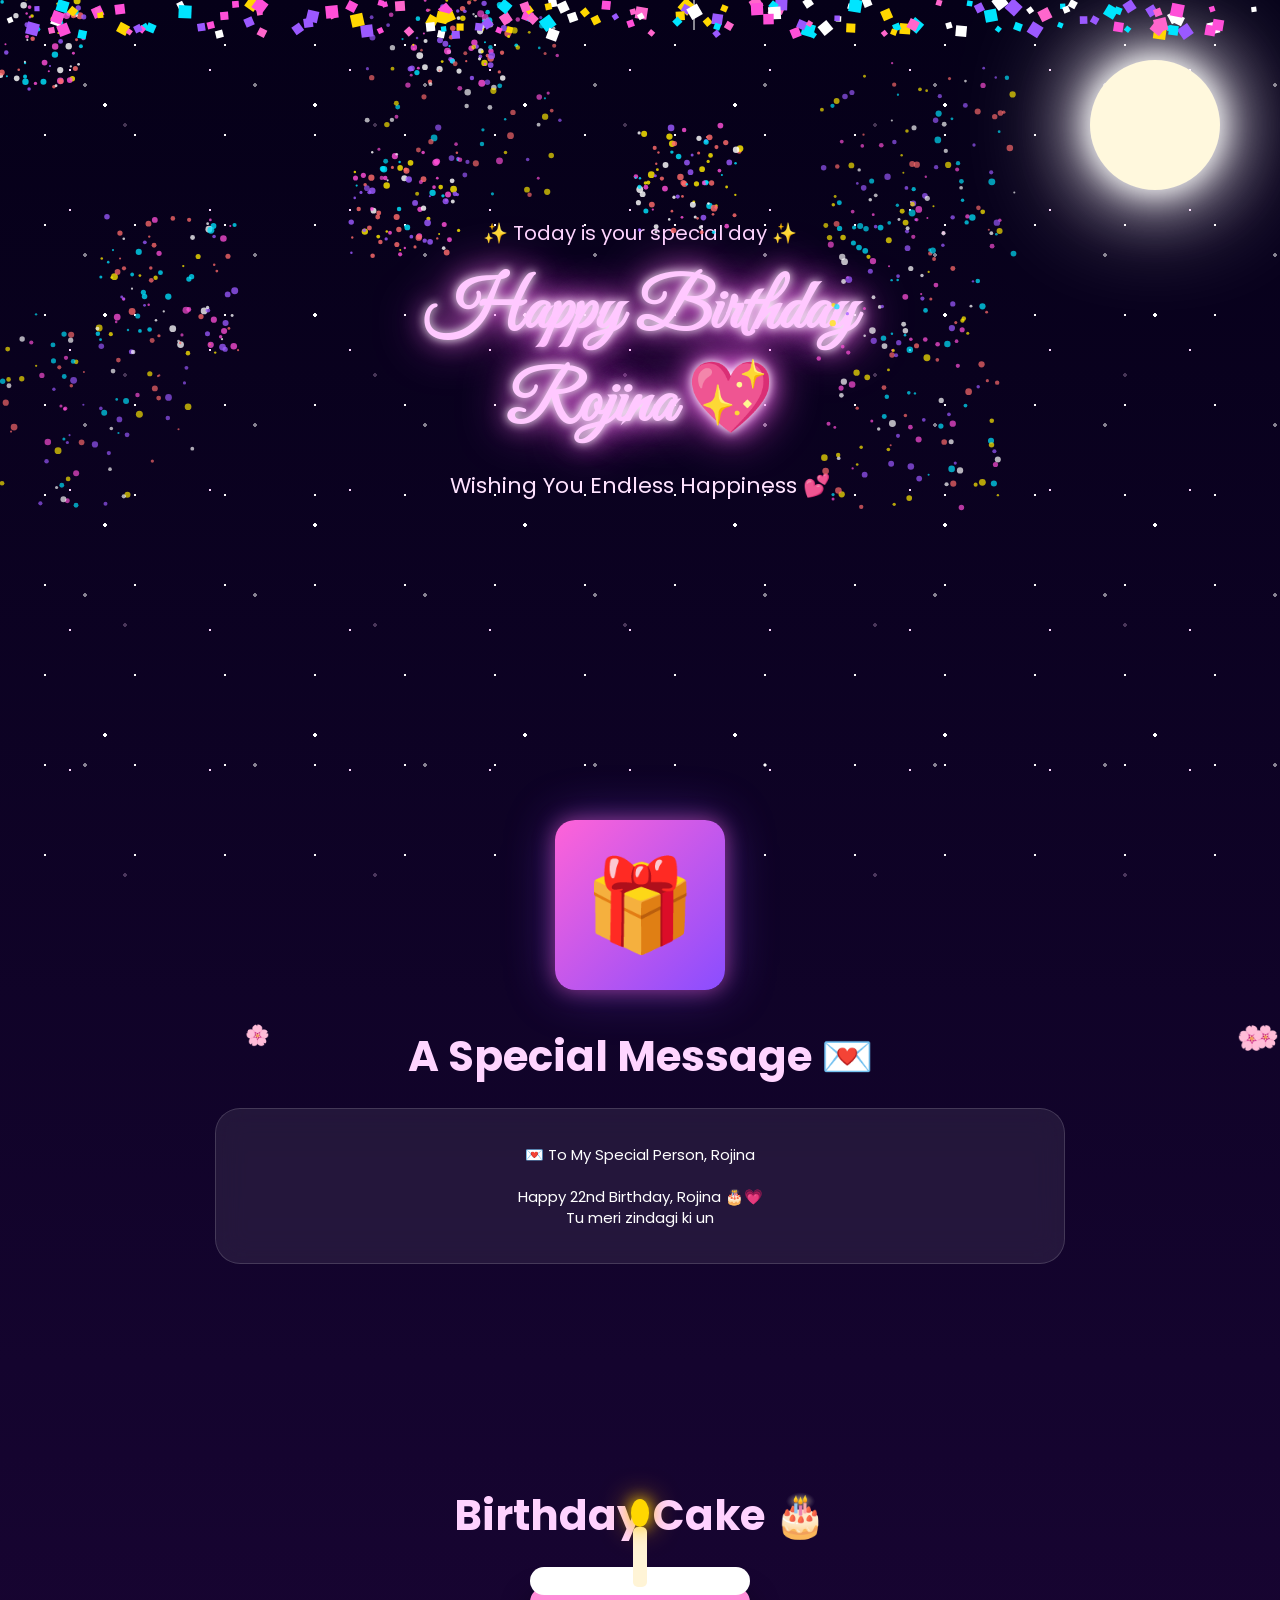
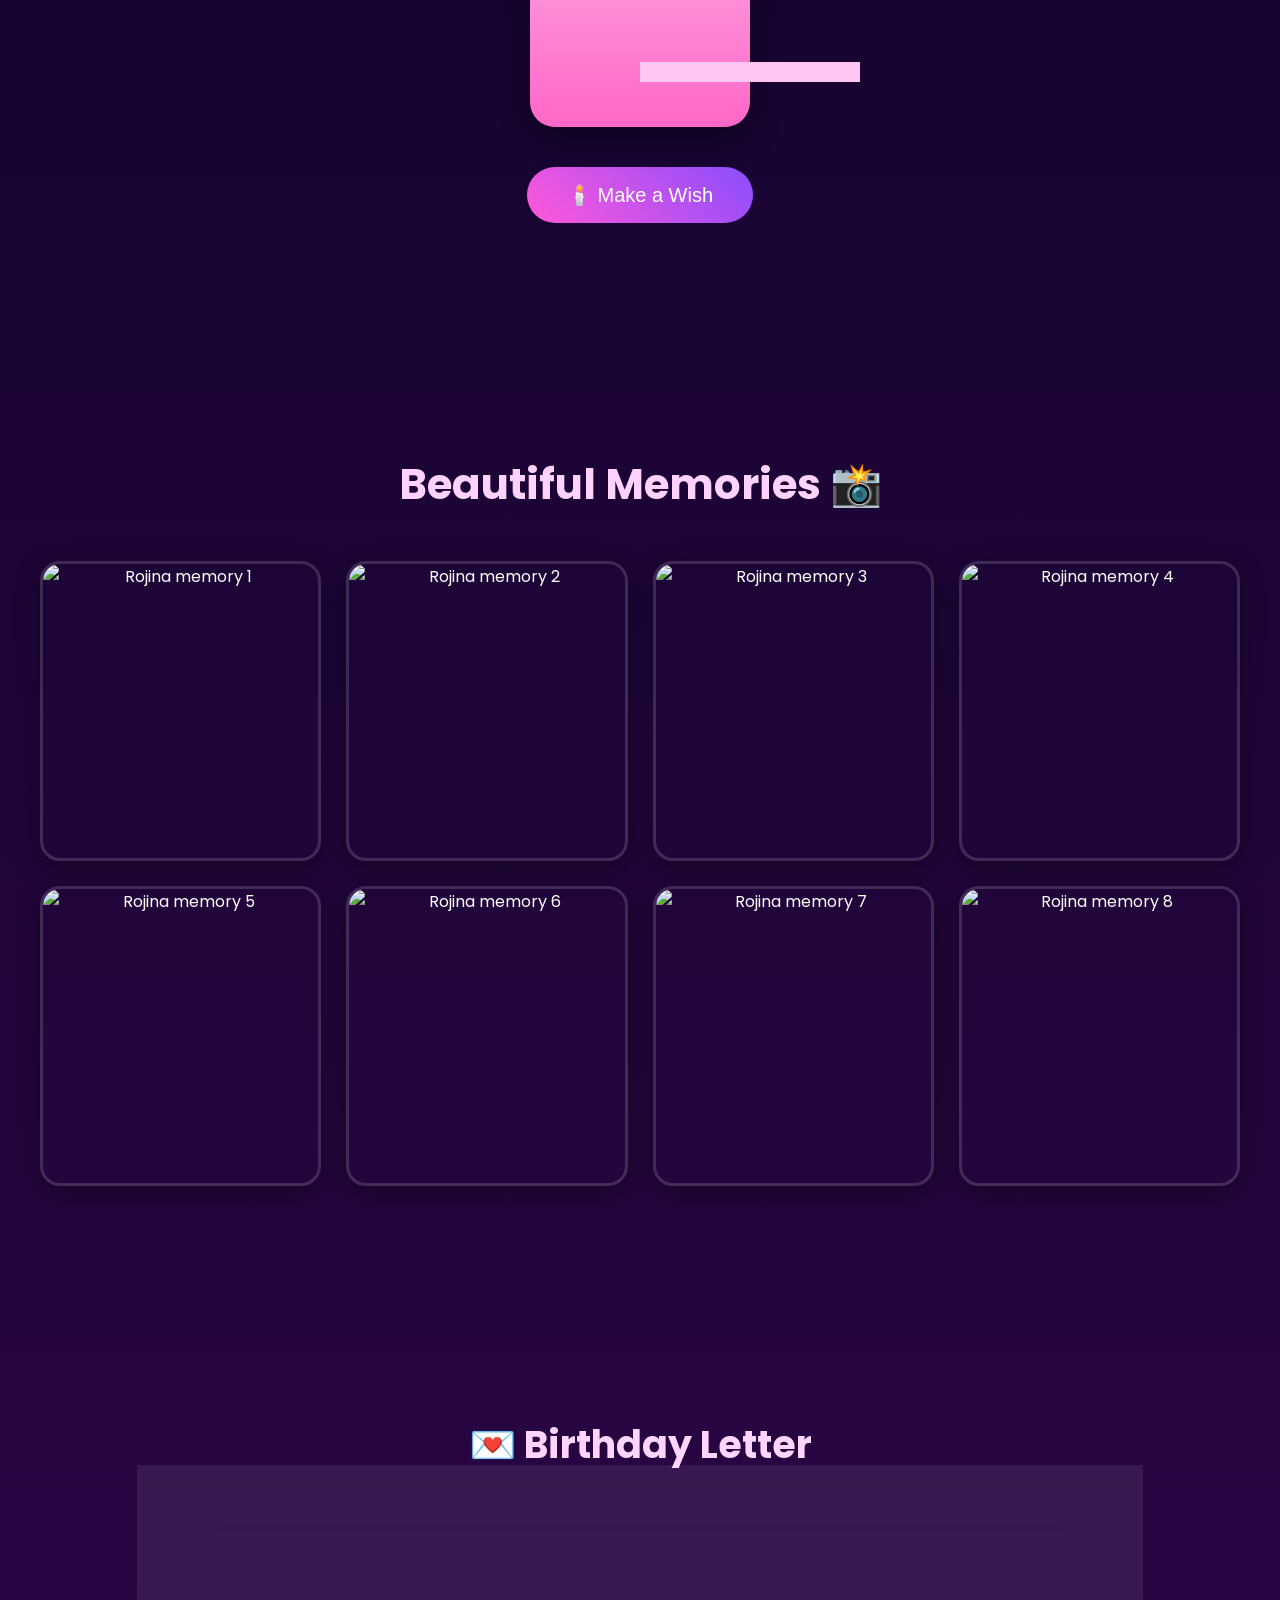
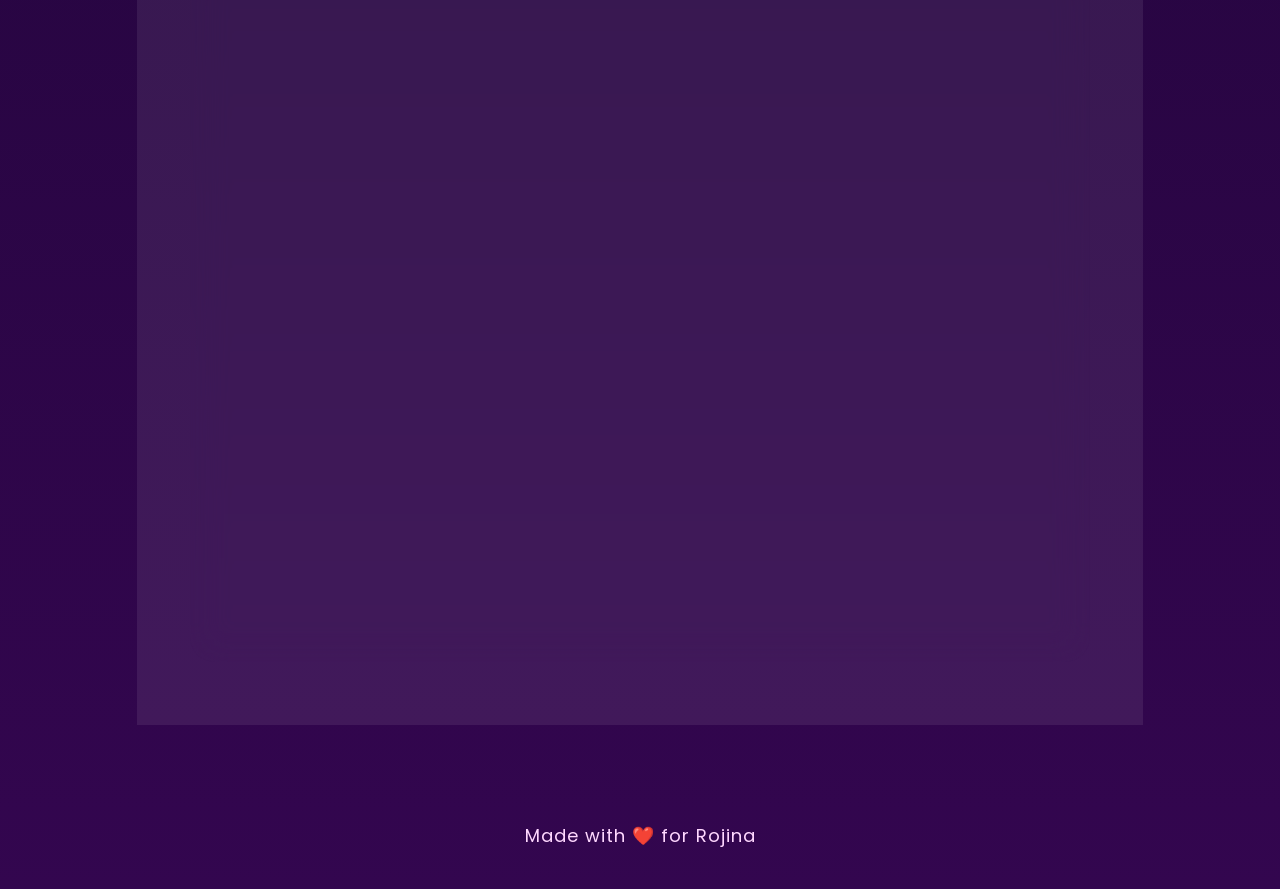
==== commit b88ab199: "Update birthday letter content in surprise.html" ====
--- a/surprise.html
+++ b/surprise.html
@@ -168,7 +168,7 @@
         <div class="letter-card">
 
             <p>
-               ## 💌 Birthday Letter
+                💌 Birthday Letter
 
 Dear Rojina,
 Happy 22nd Birthday 🎂💗
@@ -179,7 +179,7 @@
 Aaj tere birthday par meri sabse special wish ye hai ki teri life hamesha khushiyo se bhari rahe. Tere saare dreams pure ho, tuze har din smile karne ki wajah mile aur tu jis cheez ki dil se wish karo, woh ek din tere paas zaroor aaye. 🌸💜
 Life me chahe kitne bhi up and downs aaye, bas kabhi ye mat bhulna ki tum bahut special ho. Teri khushi matter karti hai, teri smile matter karti hai, aur tere dreams bhi matter karte hai. ❤️
 Aaj raat jab tu aasman ki taraf dekho aur stars ko dekho, toh ek baar ye zaroor yaad karna ki kahi kisi ne tere liye ek chhoti si magical duniya banane ki koshish ki hai, sirf tere face par ek smile dekhne ke liye. 🌙✨
-Happy 22nd Birthday, Rojina! 🎂💖
+Happy 22nd Birthday, Rojina 🎂💖
 Teri zindagi ka ye naya saal bahut saari khushiya, beautiful memories aur unforgettable moments lekar aaye.
 Hamesha aise hi smile karti rehna, khush rehna aur apni beautiful si personality ke saath shine karti rehna. 🌸✨
 Once again, Happy Birthday, Rojina. ❤️
--- a/styles.css
+++ b/styles.css
@@ -650,15 +650,15 @@
         1px solid
         rgba(255, 255, 255, 0.15);
 
-    font-size: 20px;
-
-    line-height: 1.9;
+    font-size: 15px;
+
+    line-height: 1.4;
 
     color: #fff;
 
     white-space: pre-line;
 
-    min-height: 200px;
+    min-height: 150px;
 }
 
 
@@ -806,7 +806,6 @@
 
 }
 
-
 /* ==========================================
    GALLERY
 ========================================== */
@@ -902,7 +901,7 @@
 
 .letter h2 {
 
-    font-size: 42px;
+    font-size: 38px;
 
     color: #ffd5ff;
 
@@ -939,9 +938,9 @@
 
 .letter-card p {
 
-    font-size: 21px;
-
-    line-height: 2;
+    font-size: 16px;
+
+    line-height: 1.5;
 
     color: #fff;
 
